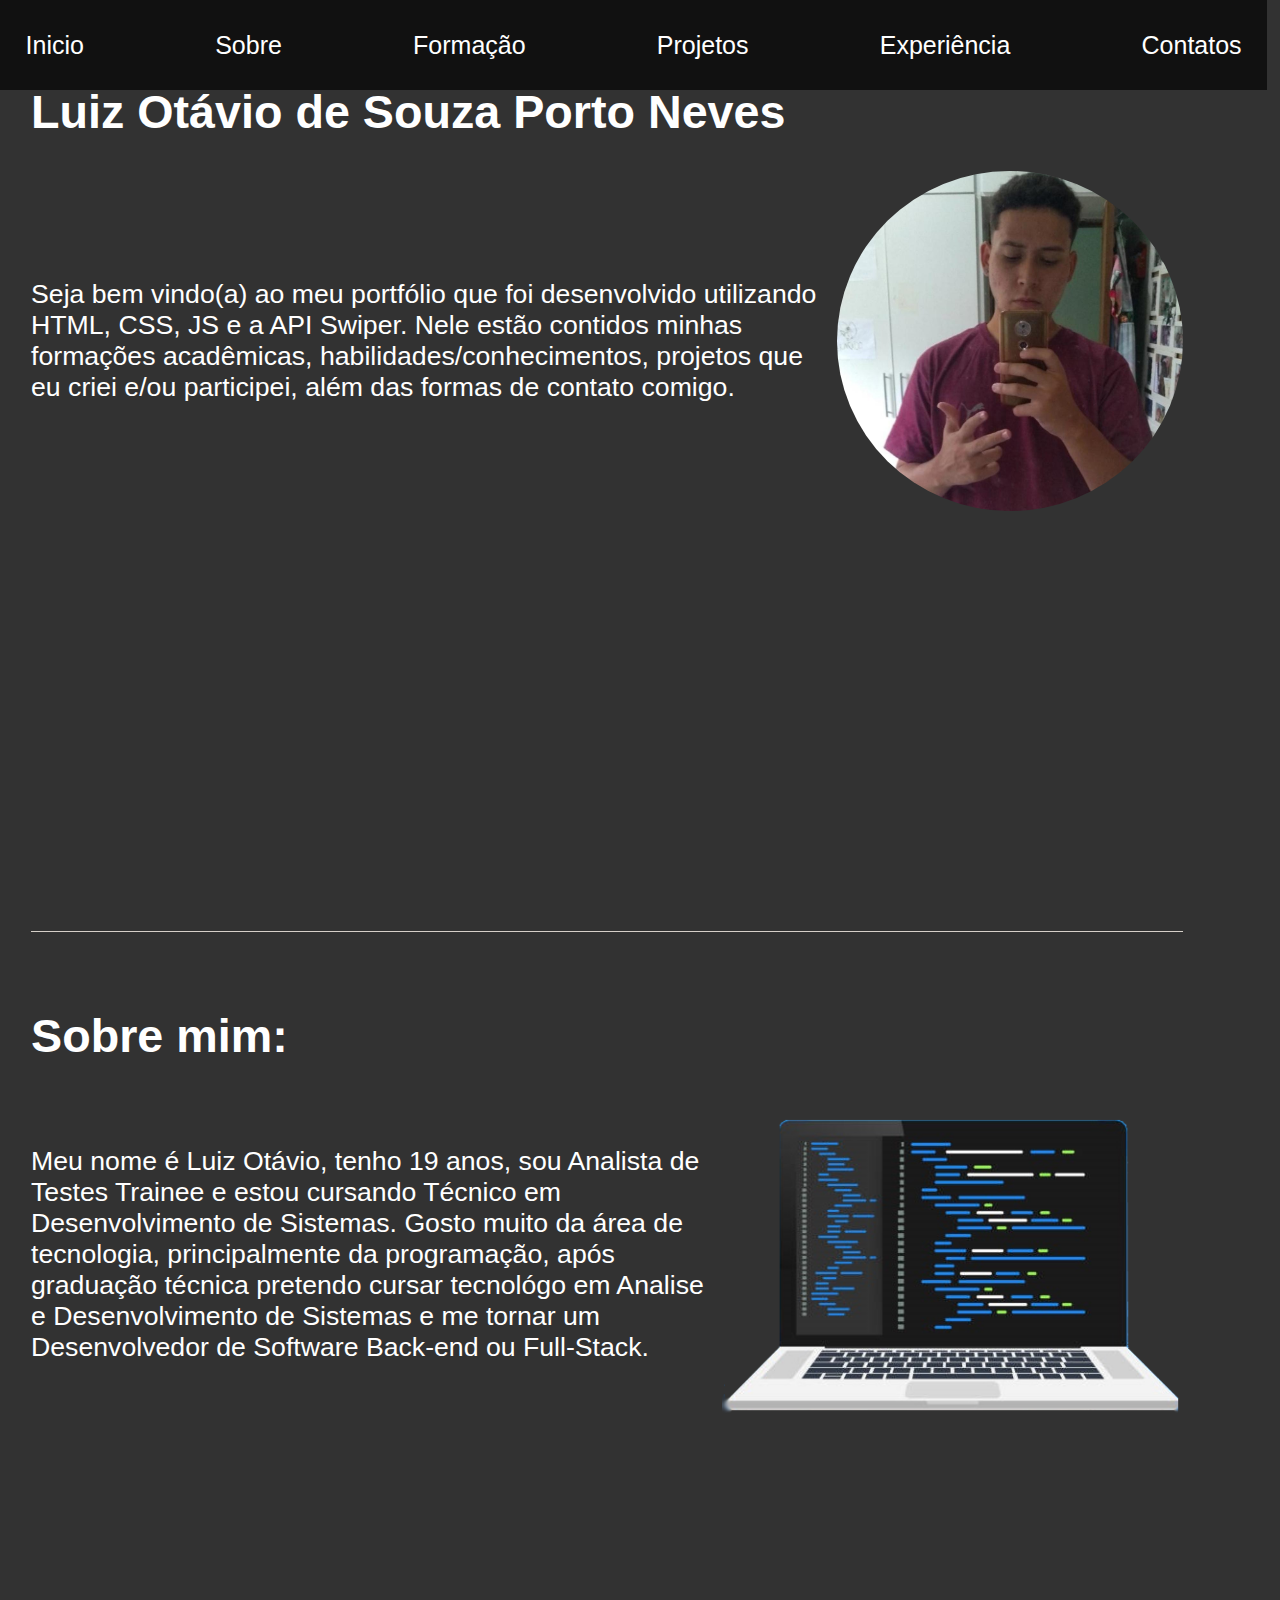
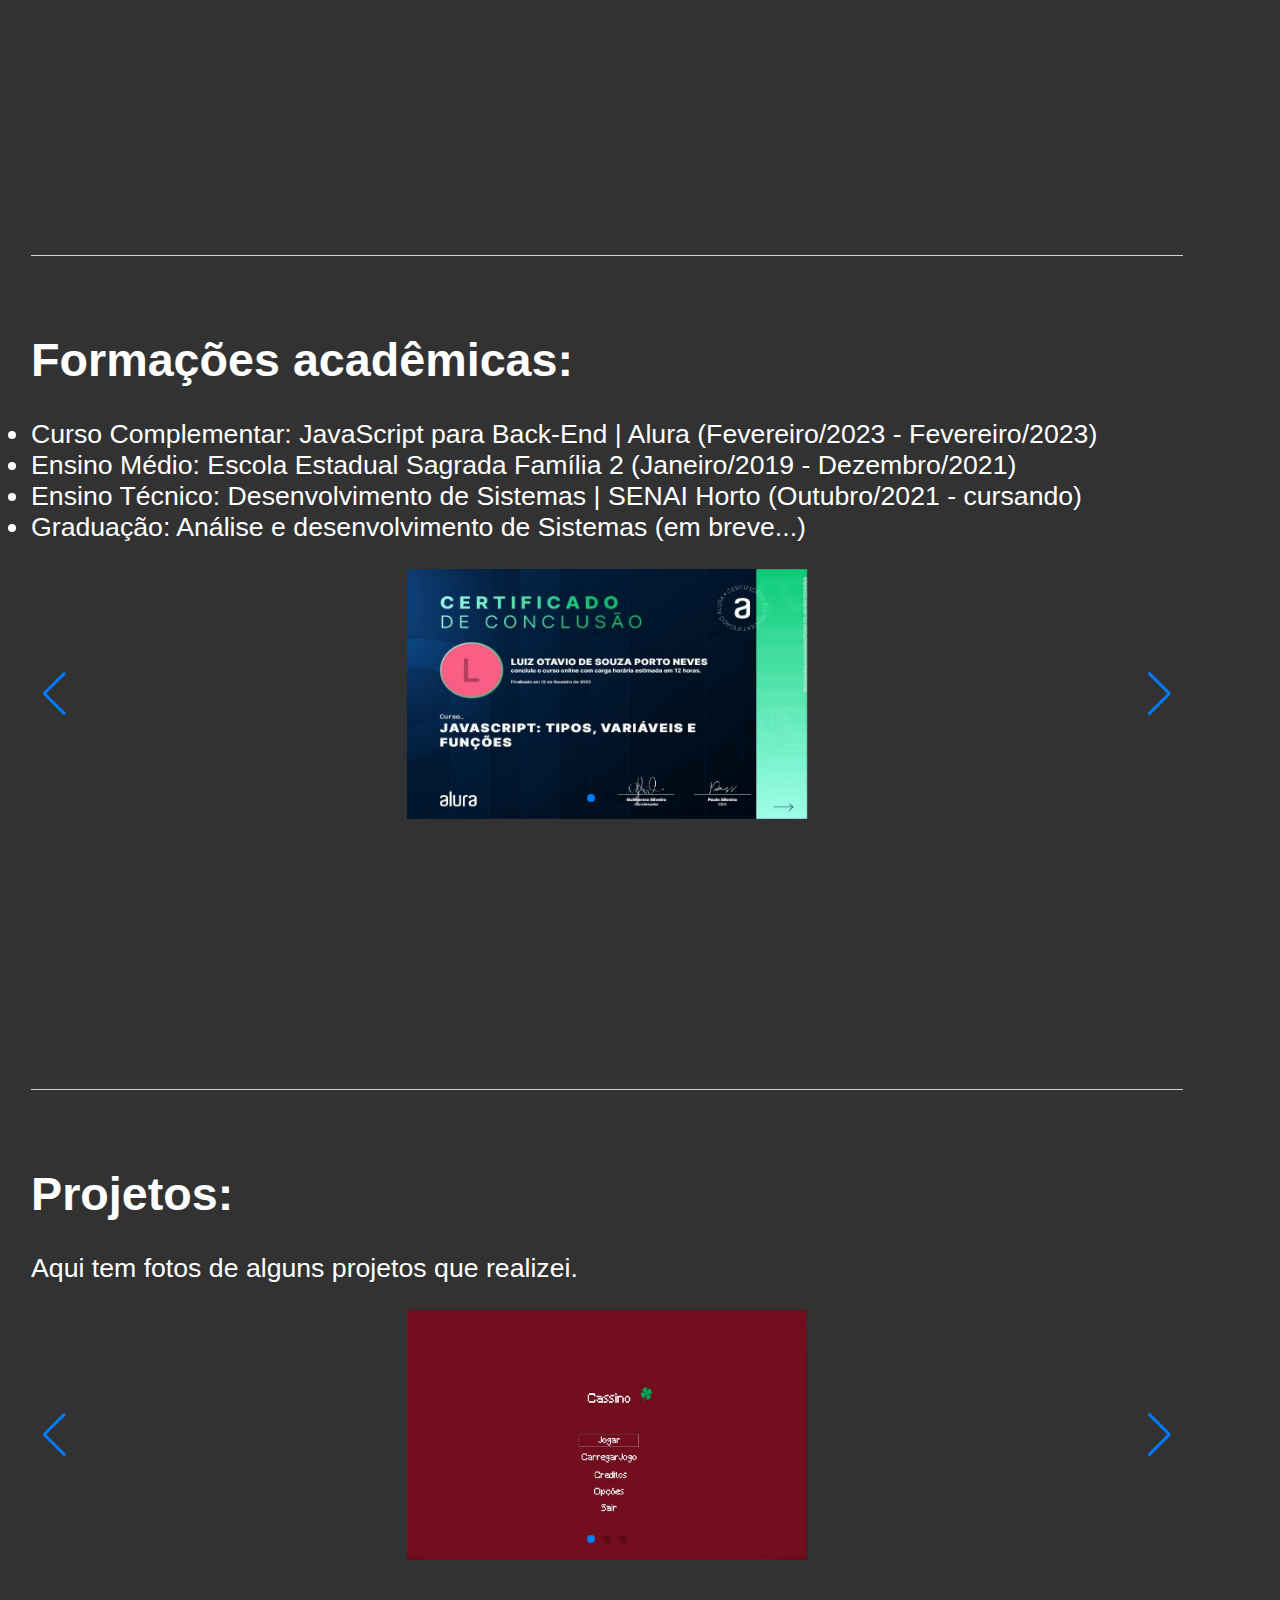
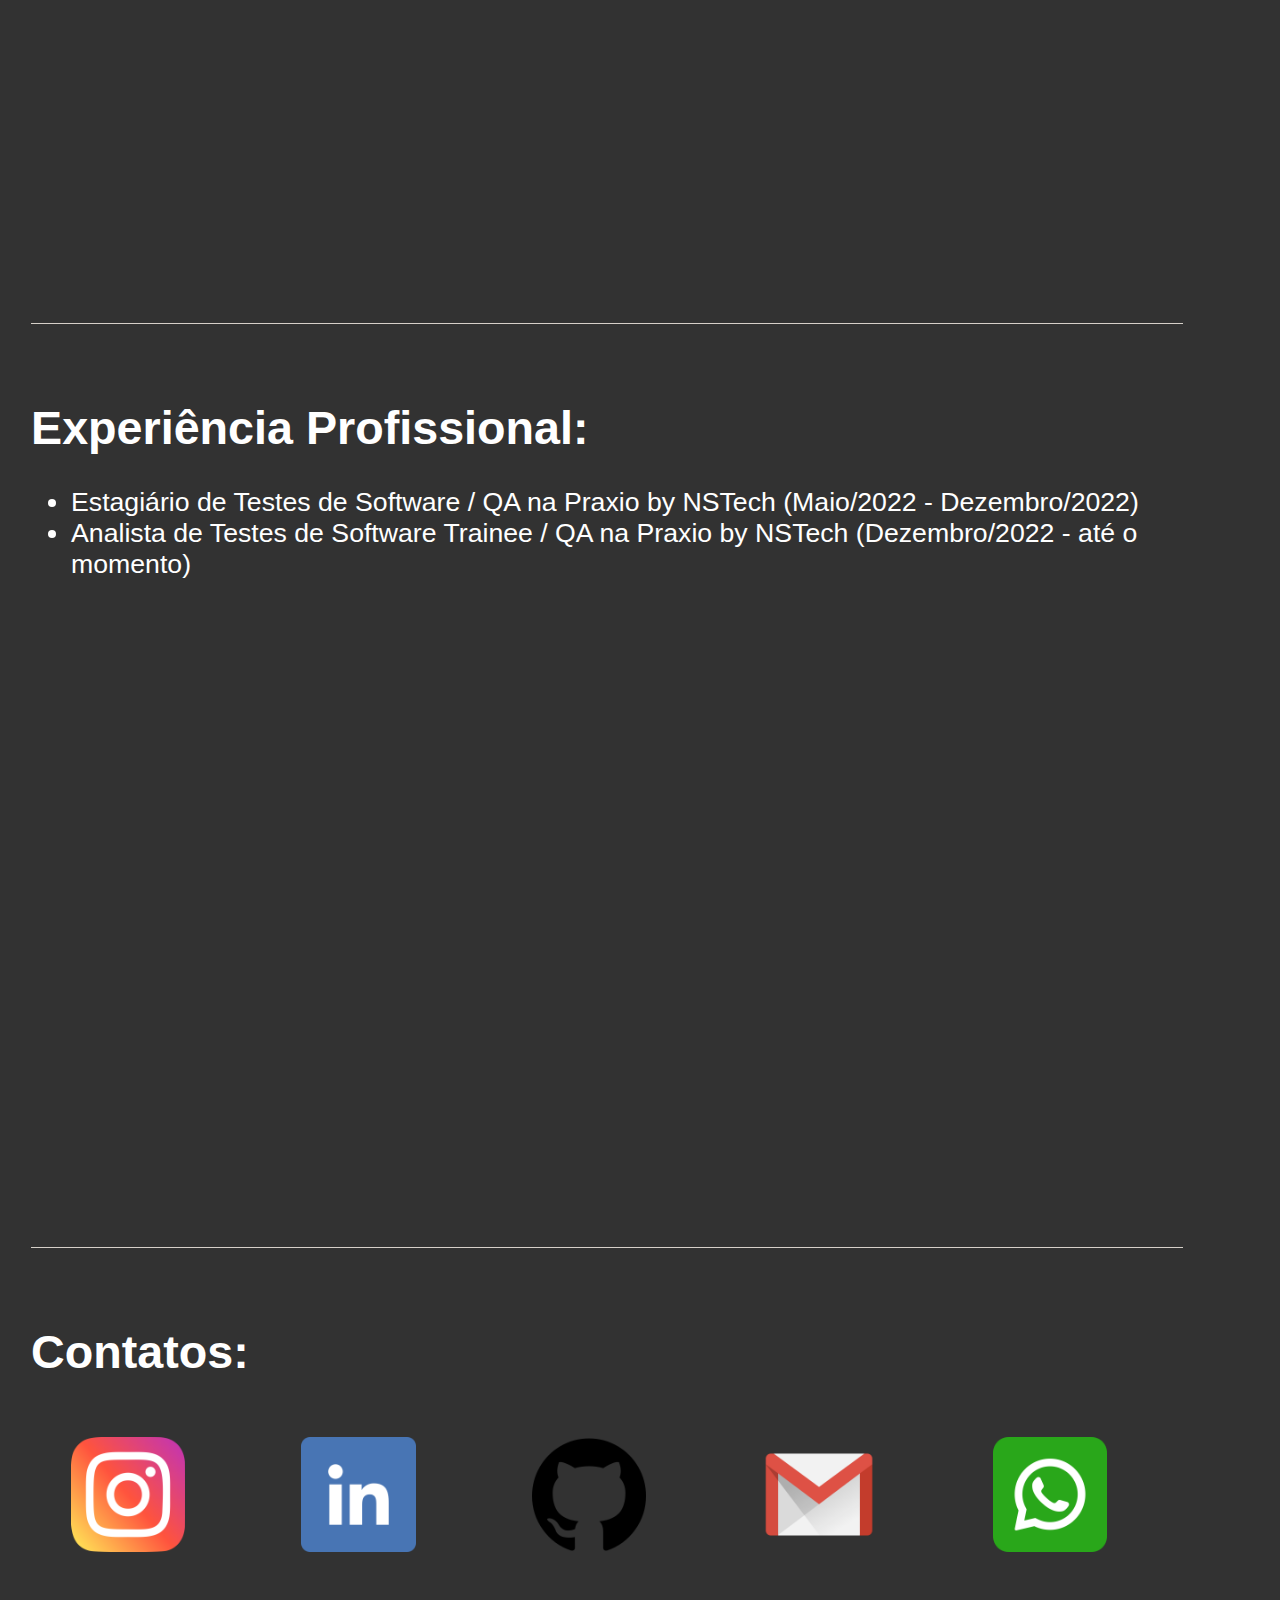
==== src/index.html @ d5e1650f "Add files via upload" ====
<!DOCTYPE html>
<html lang="pt-br">
<head>
    <meta charset="UTF-8">
    <meta http-equiv="X-UA-Compatible" content="IE=edge">
    <meta name="viewport" content="width=device-width, initial-scale=1.0">
    <link rel="stylesheet" type="text/css" href="style.css">
    <link rel="stylesheet" href="https://cdn.jsdelivr.net/npm/swiper@8/swiper-bundle.min.css"/>
    <script src="scripts.js"></script>
    <title>Portfólio</title>
</head>
<body>
    <nav id="menu" class="menu">
        <a href="#inicio">Inicio</a>
        <a href="#sobre">Sobre</a>
        <a href="#formacao">Formação</a>
        <a href="#projetos">Projetos</a>
        <a href="#experiencia">Experiência</a>
        <a href="#contatos">Contatos</a>
    </nav>
    <section id="principal">
        <section id="inicio">
            <h1>Luiz Otávio de Souza Porto Neves</h1>
            <div id="inicio-itens">
                <p>Seja bem vindo(a) ao meu portfólio que foi desenvolvido utilizando HTML, CSS, JS e a API Swiper. Nele estão contidos minhas formações acadêmicas, 
                    habilidades/conhecimentos, projetos que eu criei e/ou participei, além das formas de contato comigo.
                </p>
                <img src="assets\foto_padrao.jpeg" alt="minha foto">
            </div>
        </section>

        <section id="sobre">
            <h1>Sobre mim: </h1>
            <div id="sobre-itens">
                <p>Meu nome é Luiz Otávio, tenho 19 anos, sou Analista de Testes Trainee e estou cursando 
                    Técnico em Desenvolvimento de Sistemas. Gosto muito da área de tecnologia, principalmente da programação, 
                    após graduação técnica pretendo cursar tecnológo em Analise e Desenvolvimento de Sistemas e me tornar um 
                    Desenvolvedor de Software Back-end ou Full-Stack.
                </p>
                <img src="assets\desenho_pc.png">
            </div>
        </section>

        <section id="formacao">
            <h1>Formações acadêmicas: </h1>
            <div id="formacao-itens">
                <p>
                    <li>Curso Complementar: JavaScript para Back-End | Alura (Fevereiro/2023 - Fevereiro/2023)</li>
                    <li>Ensino Médio: Escola Estadual Sagrada Família 2 (Janeiro/2019 - Dezembro/2021)</li>
                    <li>Ensino Técnico: Desenvolvimento de Sistemas | SENAI Horto (Outubro/2021 - cursando)</li>
                    <li>Graduação: Análise e desenvolvimento de Sistemas (em breve...)</li>
                </p>
                <div class="swiper">
                    <div class="swiper-wrapper">
                        <div class="swiper-slide">
                            <img src="assets\Fundamentos_JavaScript_Alura.jpg" alt="">
                        </div>
                        <div class="swiper-slide">
                            <img src="assets\Arrays_JavaScript_Alura.jpg" alt="">
                        </div>
                        <div class="swiper-slide">
                            <img src="assets\Objetos_JavaScript_Alura.jpg" alt="">
                        </div>
                    </div>
                    <div class="swiper-button-next"></div>
                    <div class="swiper-button-prev"></div>
                    <div class="swiper-pagination"></div>
                </div>
                <script src="https://cdn.jsdelivr.net/npm/swiper@8/swiper-bundle.min.js"></script>
                <script>
                    var swiper = new Swiper('.swiper', {
                        loop: true,
                        pagination: {
                            el: '.swiper-pagination',
                        },
                        navigation: {
                            nextEl: '.swiper-button-next',
                            prevEl: '.swiper-button-prev',
                        },
                    });
                </script>
            </div>           
        </section>

        <section id="projetos">
            <h1>Projetos: </h1>
            <div id="formacao-itens">
                <p>
                    Aqui tem fotos de alguns projetos que realizei.
                </p>
            <div class="swiper">
                <div class="swiper-wrapper">
                    <div class="swiper-slide">
                        <img src="assets\cassino.jpg" alt="">
                    </div>
                    <div class="swiper-slide">
                        <img src="assets\portfolio.jpg" alt="">
                    </div>
                    <div class="swiper-slide">
                        <img src="assets\bibliotec.png" alt="">
                    </div>
                </div>
                <div class="swiper-button-next"></div>
                <div class="swiper-button-prev"></div>
                <div class="swiper-pagination"></div>
            </div>
            <script src="https://cdn.jsdelivr.net/npm/swiper@8/swiper-bundle.min.js"></script>
            <script>
                var swiper = new Swiper('.swiper', {
                    loop: true,
                    pagination: {
                        el: '.swiper-pagination',
                    },
                    navigation: {
                        nextEl: '.swiper-button-next',
                        prevEl: '.swiper-button-prev',
                    },
                });
            </script>
        </section>

        <section id="experiencia">
            <h1>Experiência Profissional: </h1>
            <ul>
                <li>
                    Estagiário de Testes de Software / QA na Praxio by NSTech (Maio/2022 - Dezembro/2022)
                </li>
                <li>
                    Analista de Testes de Software Trainee / QA na Praxio by NSTech (Dezembro/2022 - até o momento)
                </li>            
            </ul>
        </section>

        <section id="contatos">
            <h1>Contatos: </h1>
            <div id="contatos-itens"> 
                <ul>
                    <a href="https://www.instagram.com/luizindevs/" target="_blank">
                        <img src="assets\instagram.png">
                    </a>
                </ul>       
                <ul>
                    <a href="https://www.linkedin.com/in/luiz-ot%C3%A1vio-de-souza-porto-neves-970963236/" target="_blank">
                        <img src="assets\linkedin.png">
                    </a>
                </ul>
                <ul>
                    <a href="https://github.com/LuizinDevS" target="_blank">
                        <img src="assets\github-logo.png">
                    </a>
                </ul> 
                <ul>
                    <img src="assets\gmail.png">
                </ul> 
                <ul>
                    <img src="assets\whatsapp.png">
                    </a>
                </ul>    
        </section>
    </section>
</body>
</html>
---- src/style.css ----
body
{
    background-color: rgb(50, 50, 50);
    color: white;
    font-family: sans-serif;
    font-size: 20pt;
    width: 100vw;
    overflow-x: hidden; 
}
h1
{
    padding-top: 2%;
    text-align: left;
    font-size: 35pt;
}

.menu
{
    background-color: #111;
    position: fixed;
    top: 0;
    left: 0;
    height: 10%;
    width: 95vw;
    display: flex;
    flex-direction: row;
    justify-content: space-between;
    align-items: center;
    padding: 0 2% 0 2%;
    z-index: 2;
}

.menu a
{
    align-items: left;
    text-decoration: none;
    font-size: 25px;
    color: #ffffff;
}

.menu a:hover
{
    color: red;
}

#principal
{
    padding-left: 2%;
    padding-right: 2%;
    width: 90vw;
}

#inicio
{
    padding-top: 2%;
    text-align: left;
    height: 100vh;
    width: 90vw;
}

#inicio-itens
{
    /* padding-top: 2%;
    border-top: 1px solid #D6D0C9; */
    display: flex;
    flex-direction: row;
    align-items: center;
}

#inicio-itens p
{
    width: 80%;
}

#inicio img
{
    width: 30%;
    height: 30%;
    border-radius: 50%;
}

#sobre
{
    padding-top: 2%;
    border-top: 1px solid #D6D0C9;
    text-align: left;
    height: 100vh;
}

#sobre-itens
{
    display: flex;
    flex-direction: row;
    align-items: center;
}

#sobre-itens p
{
    width: 80%;
}

#sobre img
{
    padding-top: 2%;
    width: 40%;
    height: 40%;
}

#formacao
{
    border-top: 1px solid #D6D0C9;  
    padding-top: 2%;
    height: 90vh;
    width: 90vw;
}

#formacao_itens
{
    display: flex;
    justify-content: center;
}

#formacao-itens p
{
    text-align: left;
}

.swiper
{
    height: 90%;
    width: 100%;
    margin: 2px #ffffff;

}

.swiper-slide
{
    text-align: center;
    display: flex;
    align-items: center;
    justify-content: center;
    margin: 2px #ffffff;

}

.swiper-slide img
{
    width: 400px;
    height: 250px;
    margin: 2px #ffffff;
}

#projetos
{
    padding-top: 2%;
    border-top: 1px solid #D6D0C9;  
    text-align: left;
    width: 100%;
    height: 90vh;
}

#experiencia
{
    padding-top: 2%;
    border-top: 1px solid #D6D0C9;  
    width: 100%;
    height: 100vh;
}

#contatos
{
    padding-top: 2%;
    border-top: 1px solid #D6D0C9;  
    width: 100%;
    height: 100vh;
}

#contatos-itens
{
    display: flex;
    flex-direction: row;
    align-items: center;
    justify-content: center;
}

#contatos ul img
{
    width: 60%;
    height: 60%;
}

@media(max-width: 1920px)
{
    body
    {
        width: 90%;
        height: auto;
    }
}

@media(max-width: 1680px)
{
    body
    {
        width: 90%;;
        height: auto;
    }
}

@media(max-width: 1600px)
{
    body
    {
        width: 90%;;
        height: auto;    
    }
}

@media(max-width: 1440px)
{
    body
    {
        width: 90%;;
        height: auto;
    }
}

@media(max-width: 1376px)
{
    body
    {
        width: 90%;;
        height: auto;
    }
}

@media(max-width: 1280px)
{
    body
    {
        width: 90%;;
        height: auto;
    }
}

@media(max-width: 720px)
{
    body
    {
        width: 90%;;
        height: auto;
    }
}

@media(max-width: 480px)
{
    body
    {
        width: 90%;;
        height: auto;
    }
}

@media(max-width: 360px)
{
    body
    {
        width: 90%;
        height: auto;
    }
}
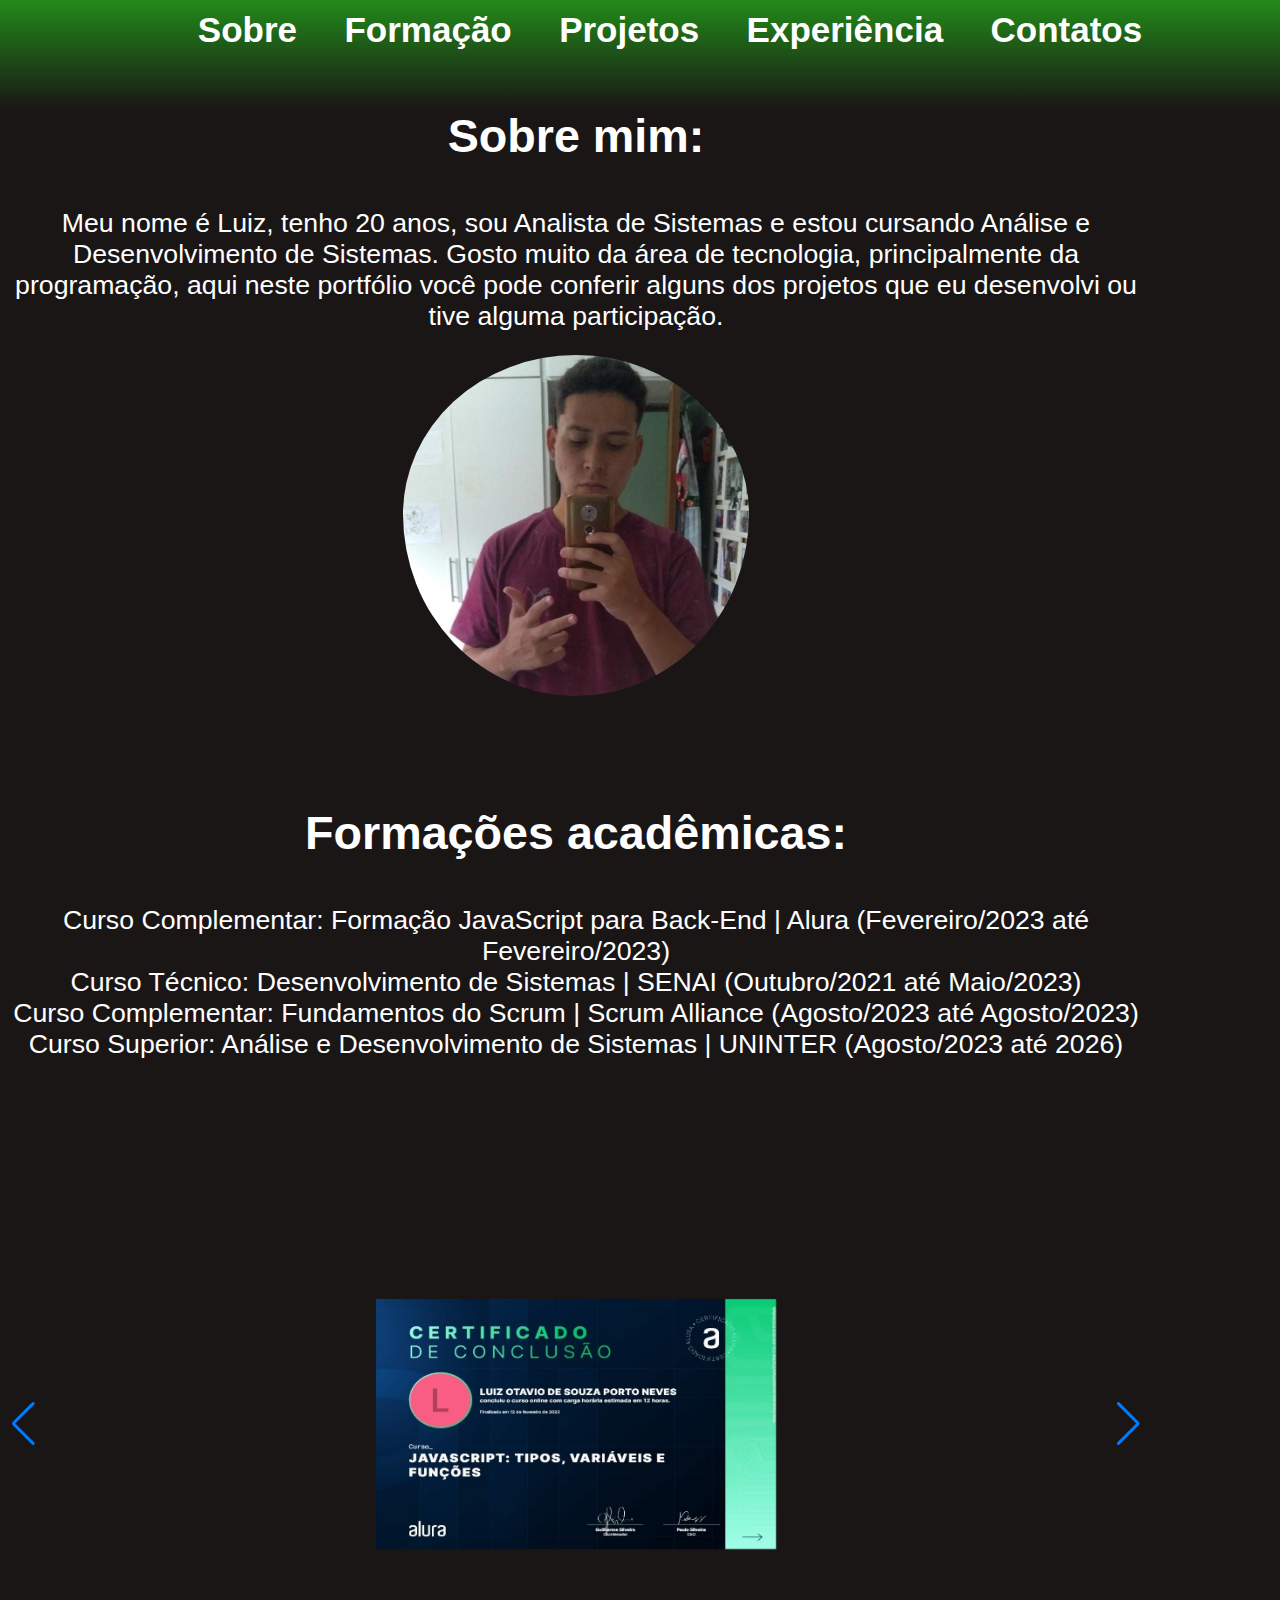
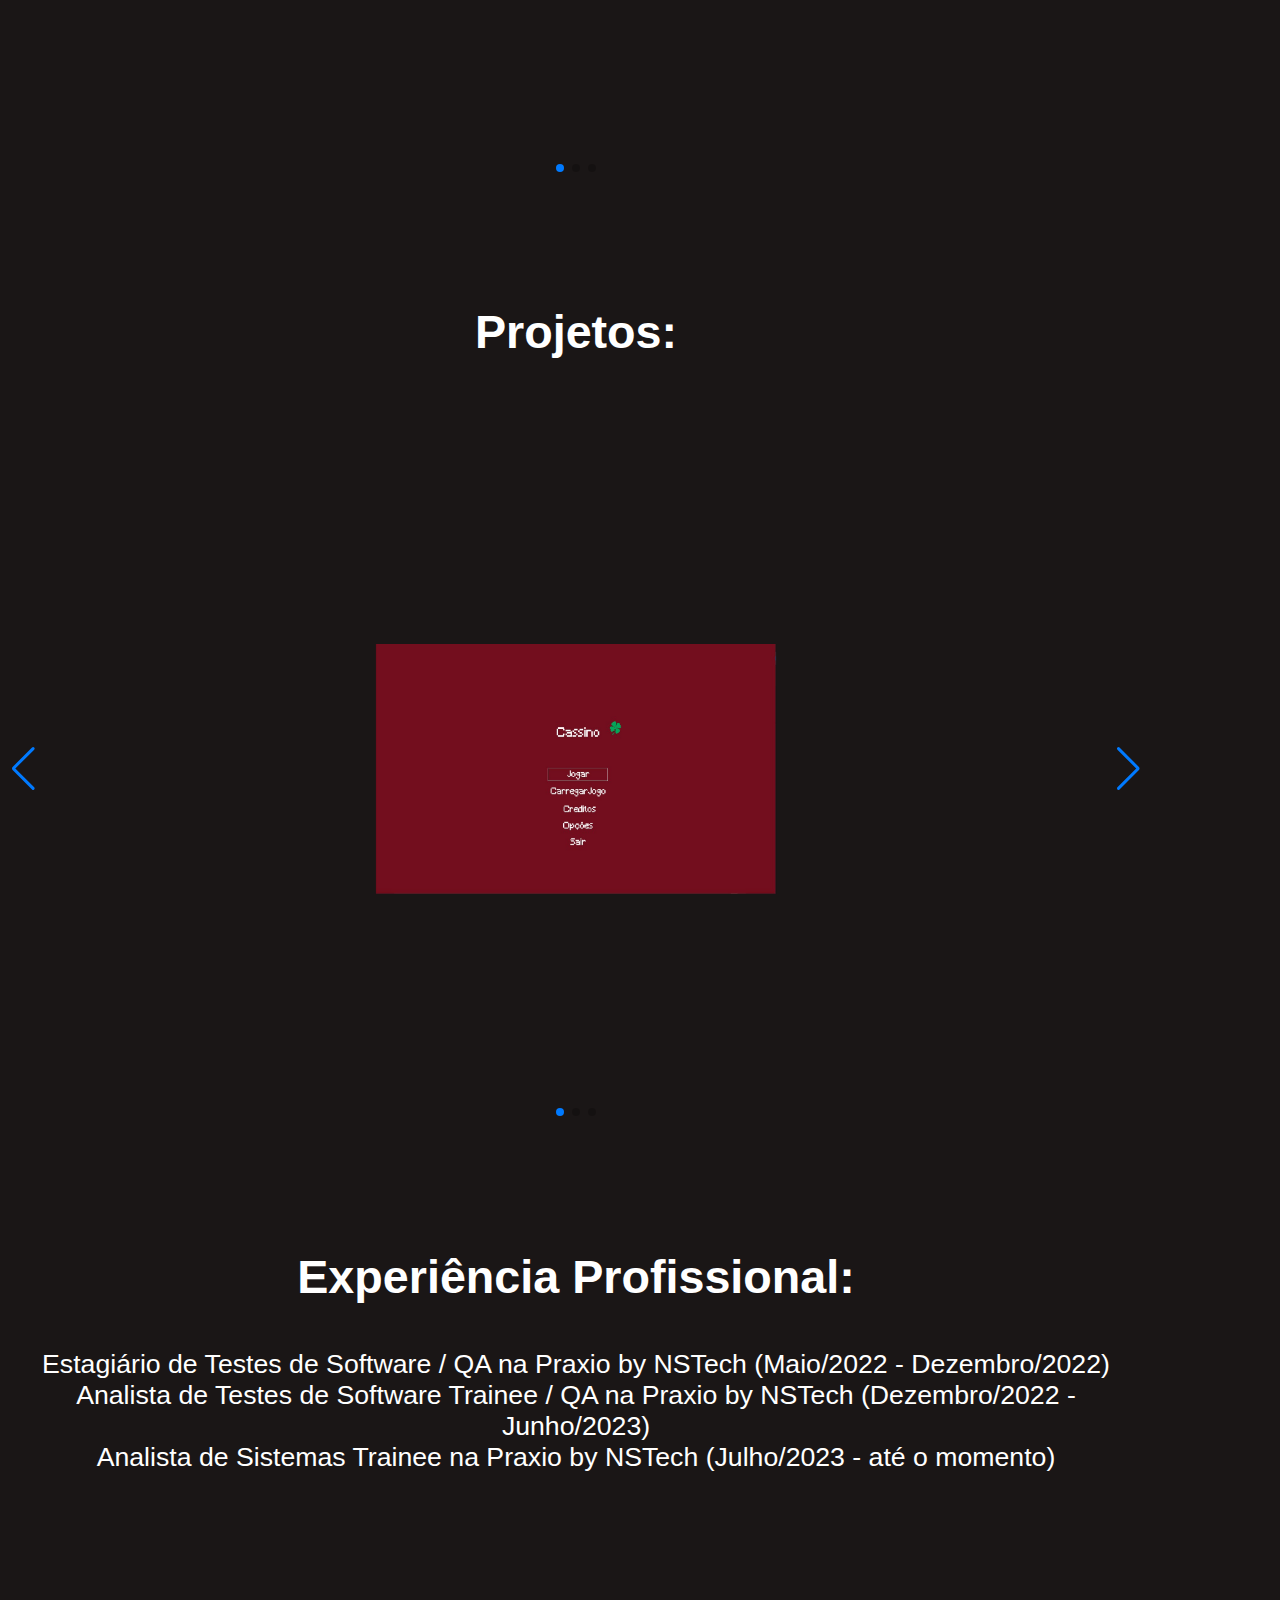
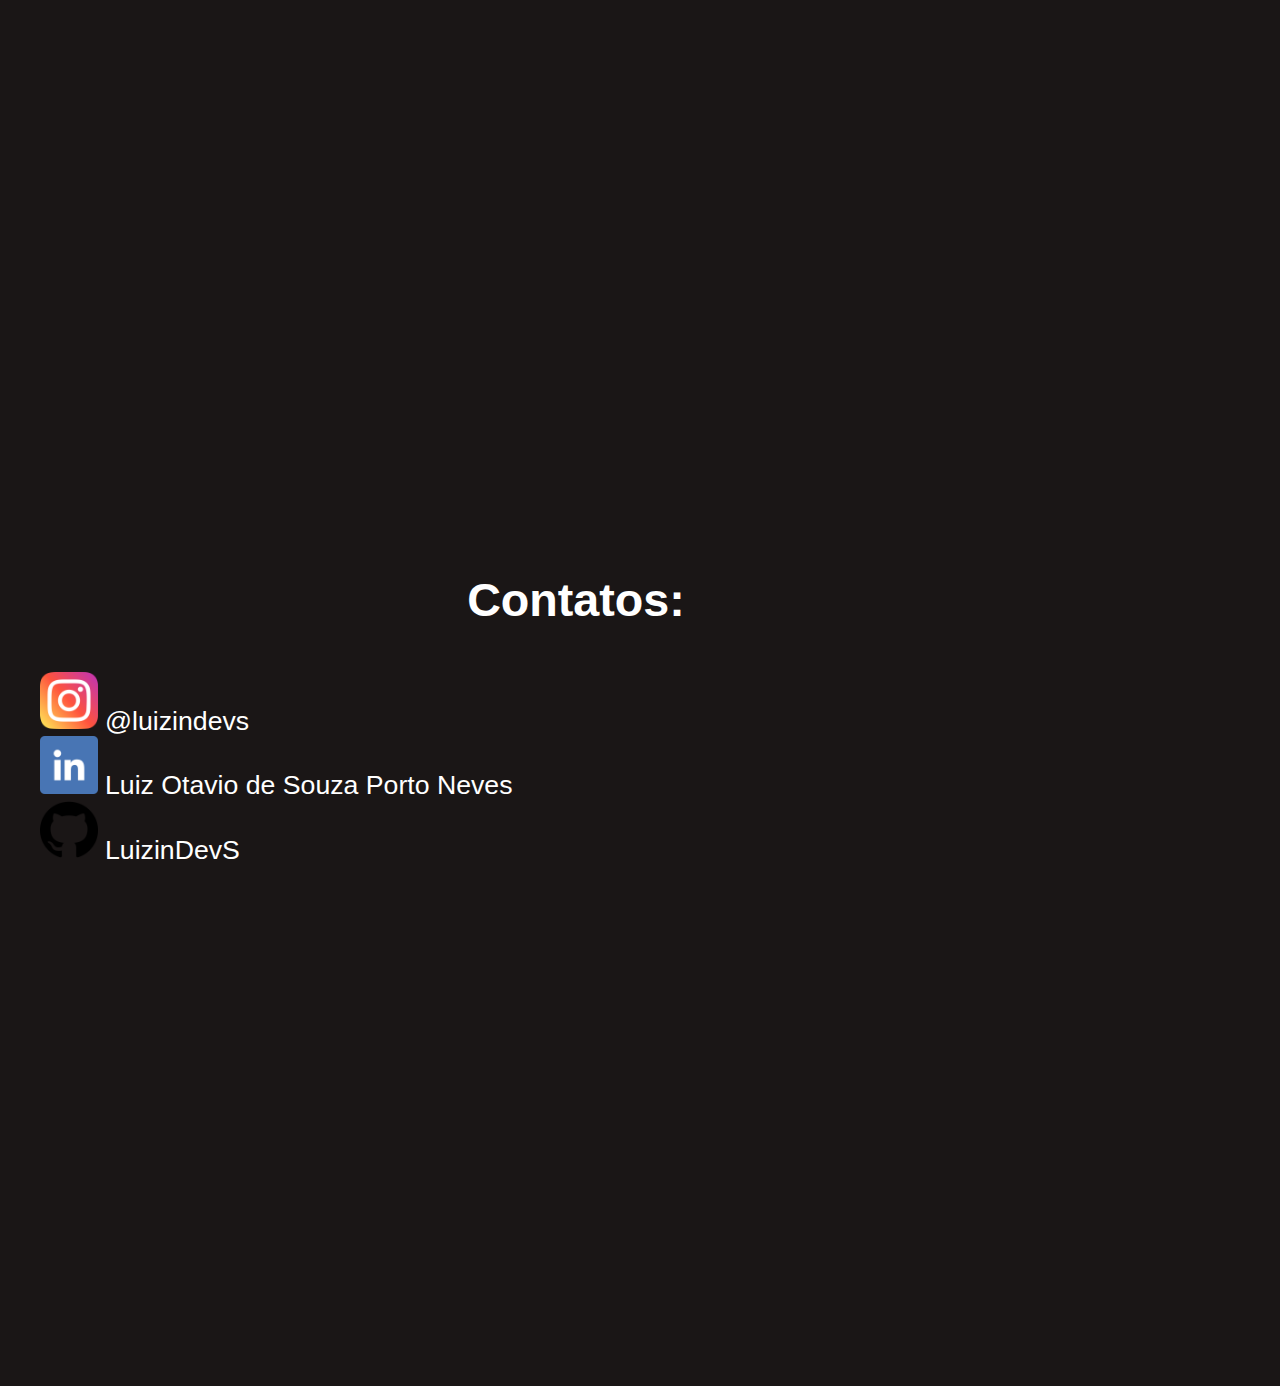
==== commit 4d0f577a: "fix: voltando estrutura de pastas antiga, para correção de erro no vercel" ====
--- a/src/index.html
+++ b/src/index.html
@@ -1,162 +1,133 @@
-<!DOCTYPE html>
-<html lang="pt-br">
-<head>
-    <meta charset="UTF-8">
-    <meta http-equiv="X-UA-Compatible" content="IE=edge">
-    <meta name="viewport" content="width=device-width, initial-scale=1.0">
-    <link rel="stylesheet" type="text/css" href="style.css">
-    <link rel="stylesheet" href="https://cdn.jsdelivr.net/npm/swiper@8/swiper-bundle.min.css"/>
-    <script src="scripts.js"></script>
-    <title>Portfólio</title>
-</head>
-<body>
-    <nav id="menu" class="menu">
-        <a href="#inicio">Inicio</a>
-        <a href="#sobre">Sobre</a>
-        <a href="#formacao">Formação</a>
-        <a href="#projetos">Projetos</a>
-        <a href="#experiencia">Experiência</a>
-        <a href="#contatos">Contatos</a>
-    </nav>
-    <section id="principal">
-        <section id="inicio">
-            <h1>Luiz Otávio de Souza Porto Neves</h1>
-            <div id="inicio-itens">
-                <p>Seja bem vindo(a) ao meu portfólio que foi desenvolvido utilizando HTML, CSS, JS e a API Swiper. Nele estão contidos minhas formações acadêmicas, 
-                    habilidades/conhecimentos, projetos que eu criei e/ou participei, além das formas de contato comigo.
-                </p>
-                <img src="assets\foto_padrao.jpeg" alt="minha foto">
-            </div>
-        </section>
-
-        <section id="sobre">
-            <h1>Sobre mim: </h1>
-            <div id="sobre-itens">
-                <p>Meu nome é Luiz Otávio, tenho 19 anos, sou Analista de Testes Trainee e estou cursando 
-                    Técnico em Desenvolvimento de Sistemas. Gosto muito da área de tecnologia, principalmente da programação, 
-                    após graduação técnica pretendo cursar tecnológo em Analise e Desenvolvimento de Sistemas e me tornar um 
-                    Desenvolvedor de Software Back-end ou Full-Stack.
-                </p>
-                <img src="assets\desenho_pc.png">
-            </div>
-        </section>
-
-        <section id="formacao">
-            <h1>Formações acadêmicas: </h1>
-            <div id="formacao-itens">
-                <p>
-                    <li>Curso Complementar: JavaScript para Back-End | Alura (Fevereiro/2023 - Fevereiro/2023)</li>
-                    <li>Ensino Médio: Escola Estadual Sagrada Família 2 (Janeiro/2019 - Dezembro/2021)</li>
-                    <li>Ensino Técnico: Desenvolvimento de Sistemas | SENAI Horto (Outubro/2021 - cursando)</li>
-                    <li>Graduação: Análise e desenvolvimento de Sistemas (em breve...)</li>
-                </p>
-                <div class="swiper">
-                    <div class="swiper-wrapper">
-                        <div class="swiper-slide">
-                            <img src="assets\Fundamentos_JavaScript_Alura.jpg" alt="">
-                        </div>
-                        <div class="swiper-slide">
-                            <img src="assets\Arrays_JavaScript_Alura.jpg" alt="">
-                        </div>
-                        <div class="swiper-slide">
-                            <img src="assets\Objetos_JavaScript_Alura.jpg" alt="">
-                        </div>
-                    </div>
-                    <div class="swiper-button-next"></div>
-                    <div class="swiper-button-prev"></div>
-                    <div class="swiper-pagination"></div>
-                </div>
-                <script src="https://cdn.jsdelivr.net/npm/swiper@8/swiper-bundle.min.js"></script>
-                <script>
-                    var swiper = new Swiper('.swiper', {
-                        loop: true,
-                        pagination: {
-                            el: '.swiper-pagination',
-                        },
-                        navigation: {
-                            nextEl: '.swiper-button-next',
-                            prevEl: '.swiper-button-prev',
-                        },
-                    });
-                </script>
-            </div>           
-        </section>
-
-        <section id="projetos">
-            <h1>Projetos: </h1>
-            <div id="formacao-itens">
-                <p>
-                    Aqui tem fotos de alguns projetos que realizei.
-                </p>
-            <div class="swiper">
-                <div class="swiper-wrapper">
-                    <div class="swiper-slide">
-                        <img src="assets\cassino.jpg" alt="">
-                    </div>
-                    <div class="swiper-slide">
-                        <img src="assets\portfolio.jpg" alt="">
-                    </div>
-                    <div class="swiper-slide">
-                        <img src="assets\bibliotec.png" alt="">
-                    </div>
-                </div>
-                <div class="swiper-button-next"></div>
-                <div class="swiper-button-prev"></div>
-                <div class="swiper-pagination"></div>
-            </div>
-            <script src="https://cdn.jsdelivr.net/npm/swiper@8/swiper-bundle.min.js"></script>
-            <script>
-                var swiper = new Swiper('.swiper', {
-                    loop: true,
-                    pagination: {
-                        el: '.swiper-pagination',
-                    },
-                    navigation: {
-                        nextEl: '.swiper-button-next',
-                        prevEl: '.swiper-button-prev',
-                    },
-                });
-            </script>
-        </section>
-
-        <section id="experiencia">
-            <h1>Experiência Profissional: </h1>
-            <ul>
-                <li>
-                    Estagiário de Testes de Software / QA na Praxio by NSTech (Maio/2022 - Dezembro/2022)
-                </li>
-                <li>
-                    Analista de Testes de Software Trainee / QA na Praxio by NSTech (Dezembro/2022 - até o momento)
-                </li>            
-            </ul>
-        </section>
-
-        <section id="contatos">
-            <h1>Contatos: </h1>
-            <div id="contatos-itens"> 
-                <ul>
-                    <a href="https://www.instagram.com/luizindevs/" target="_blank">
-                        <img src="assets\instagram.png">
-                    </a>
-                </ul>       
-                <ul>
-                    <a href="https://www.linkedin.com/in/luiz-ot%C3%A1vio-de-souza-porto-neves-970963236/" target="_blank">
-                        <img src="assets\linkedin.png">
-                    </a>
-                </ul>
-                <ul>
-                    <a href="https://github.com/LuizinDevS" target="_blank">
-                        <img src="assets\github-logo.png">
-                    </a>
-                </ul> 
-                <ul>
-                    <img src="assets\gmail.png">
-                </ul> 
-                <ul>
-                    <img src="assets\whatsapp.png">
-                    </a>
-                </ul>    
-        </section>
-    </section>
-</body>
+<!DOCTYPE html>
+<html lang="pt-br">
+<head>
+    <meta charset="UTF-8">
+    <meta name="viewport" content="width=device-width, initial-scale=1.0">
+    <link rel="stylesheet" type="text/css" href="..\src\style.css">
+    <link rel="stylesheet" href="https://cdn.jsdelivr.net/npm/swiper@8/swiper-bundle.min.css"/>
+    <script src="scripts.js"></script>
+    <title>Portfólio</title>
+</head>
+<body>
+    <nav id="menu">
+        <ul><a href="#sobre">Sobre</a></ul>
+        <ul><a href="#formacao">Formação</a></ul>
+        <ul><a href="#projetos">Projetos</a></ul>
+        <ul><a href="#experiencia">Experiência</a></ul>
+        <ul><a href="#contatos">Contatos</a></ul>
+    </nav>
+
+    <section id="sobre">
+        <h1>Sobre mim: </h1>
+        <div class="sobreConteudo">
+            <p>Meu nome é Luiz, tenho 20 anos, sou Analista de Sistemas e estou cursando 
+                Análise e Desenvolvimento de Sistemas. Gosto muito da área de tecnologia, principalmente da programação, 
+                aqui neste portfólio você pode conferir alguns dos projetos que eu desenvolvi ou tive alguma participação.
+            </p>
+            <img src="..\src\assets\foto_padrao.jpeg" alt="Uma foto minha">
+        </div>
+    </section>
+
+    <section id="formacao">
+        <h1>Formações acadêmicas: </h1>
+        <div id="formacaoConteudo">
+            <li>Curso Complementar: Formação JavaScript para Back-End | Alura (Fevereiro/2023 até Fevereiro/2023)</li>
+            <li>Curso Técnico: Desenvolvimento de Sistemas | SENAI (Outubro/2021 até Maio/2023)</li>
+            <li>Curso Complementar: Fundamentos do Scrum | Scrum Alliance (Agosto/2023 até Agosto/2023)</li>
+            <li>Curso Superior: Análise e Desenvolvimento de Sistemas | UNINTER (Agosto/2023 até 2026)</li>
+        </div>
+        <div class="swiper">
+            <div class="swiper-wrapper">
+                <div class="swiper-slide">
+                    <img src="..\src\assets\Fundamentos_JavaScript_Alura.jpg" alt="Certificado de Conclusão do Curso de Fundamentos do JavaScript da Alura">
+                </div>
+                <div class="swiper-slide">
+                    <img src="..\src\assets\Arrays_JavaScript_Alura.jpg" alt="Certificado de Conclusão do Curso 'JavaScript: Programação Orientada a Objetos da Alura' ">
+                </div>
+                <div class="swiper-slide">
+                    <img src="..\src\assets\Objetos_JavaScript_Alura.jpg" alt="Certificado de Conclusão do Curso de Objetos do JavaScript da Alura">
+                </div>
+            </div>
+            <div class="swiper-button-next"></div>
+            <div class="swiper-button-prev"></div>
+            <div class="swiper-pagination"></div>
+            <script src="https://cdn.jsdelivr.net/npm/swiper@8/swiper-bundle.min.js"></script>
+            <script>
+                var swiper = new Swiper('.swiper', {
+                    loop: true,
+                    pagination: {
+                        el: '.swiper-pagination',
+                    },
+                    navigation: {
+                        nextEl: '.swiper-button-next',
+                        prevEl: '.swiper-button-prev',
+                    },
+                });
+            </script>
+        </div>           
+    </section>
+
+    <section id="projetos">
+        <h1>Projetos: </h1>
+        <div class="swiper">
+            <div class="swiper-wrapper">
+                <div class="swiper-slide">
+                    <img src="..\src\assets\cassino.jpg" alt="">
+                </div>
+                <div class="swiper-slide">
+                    <img src="..\src\assets\portfolio.jpg" alt="">
+                </div>
+                <div class="swiper-slide">
+                    <img src="..\src\assets\bibliotec.png" alt="">
+                </div>
+            </div>
+            <div class="swiper-button-next"></div>
+            <div class="swiper-button-prev"></div>
+            <div class="swiper-pagination"></div>
+        </div>
+
+        <script src="https://cdn.jsdelivr.net/npm/swiper@8/swiper-bundle.min.js"></script>
+        <script>
+            var swiper = new Swiper('.swiper', {
+                loop: true,
+                pagination: {
+                    el: '.swiper-pagination',
+                },
+                navigation: {
+                    nextEl: '.swiper-button-next',
+                    prevEl: '.swiper-button-prev',
+                },
+            });
+        </script>
+    </section>
+
+    <section id="experiencia">
+        <h1>Experiência Profissional: </h1>
+        <div id="experienciaConteudo">
+            <li>Estagiário de Testes de Software / QA na Praxio by NSTech (Maio/2022 - Dezembro/2022)</>
+            <li>Analista de Testes de Software Trainee / QA na Praxio by NSTech (Dezembro/2022 - Junho/2023)</li>            
+            <li>Analista de Sistemas Trainee na Praxio by NSTech (Julho/2023 - até o momento)</li>    
+        </div>
+    </section>
+    <section id="contatos">
+        <h1>Contatos: </h1>
+        <div id="contatosConteudo"> 
+            <ul>
+                <a href="https://www.instagram.com/luizindevs/" name="instagram" target="_blank">
+                    <img src="..\src\assets\instagram.png"> @luizindevs
+                </a>
+            </ul>       
+            <ul>
+                <a href="https://www.linkedin.com/in/luiz-ot%C3%A1vio-de-souza-porto-neves-970963236/" name="linkedin" target="_blank">
+                    <img src="..\src\assets\linkedin.png"> Luiz Otavio de Souza Porto Neves
+                </a>
+            </ul>
+            <ul>
+                <a href="https://github.com/LuizinDevS" name="github" target="_blank">
+                    <img src="..\src\assets\github-logo.png"> LuizinDevS
+                </a>
+            </ul>
+    </section>
+    </section>
+</body>
 </html>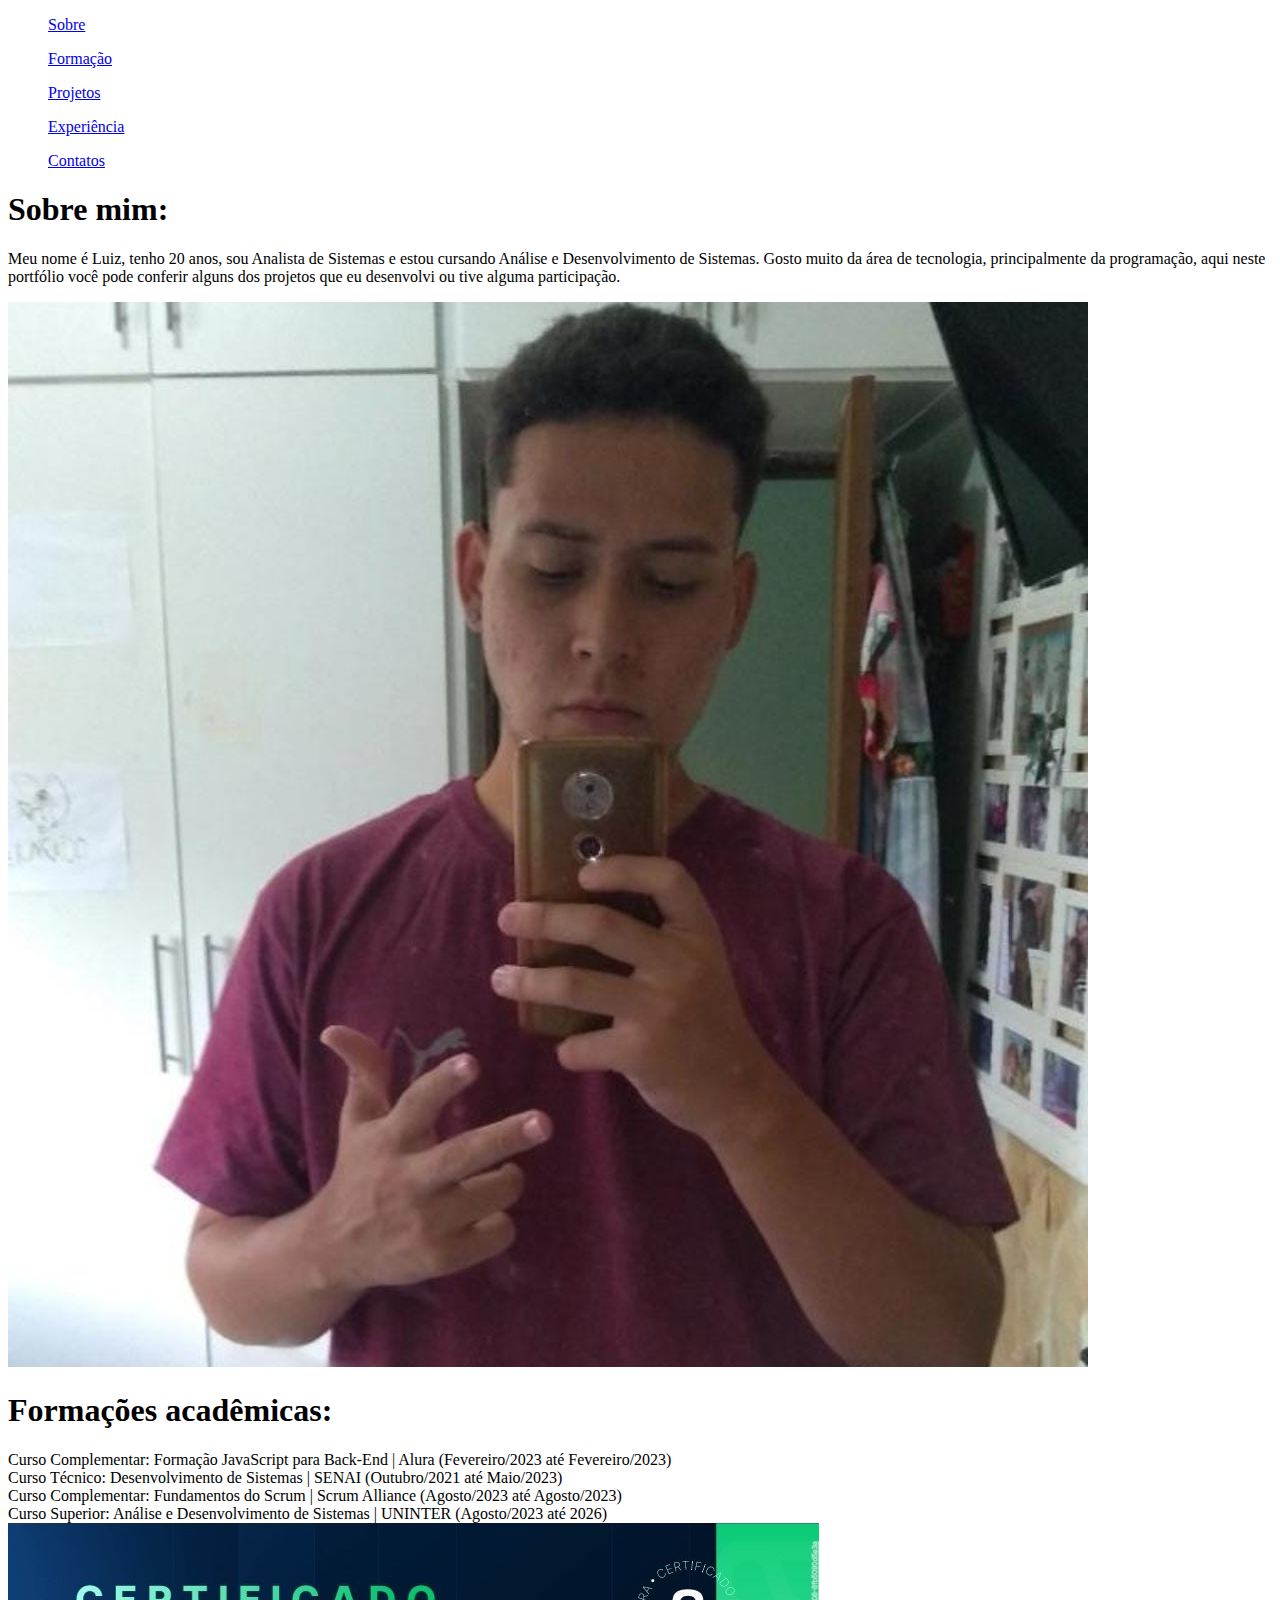
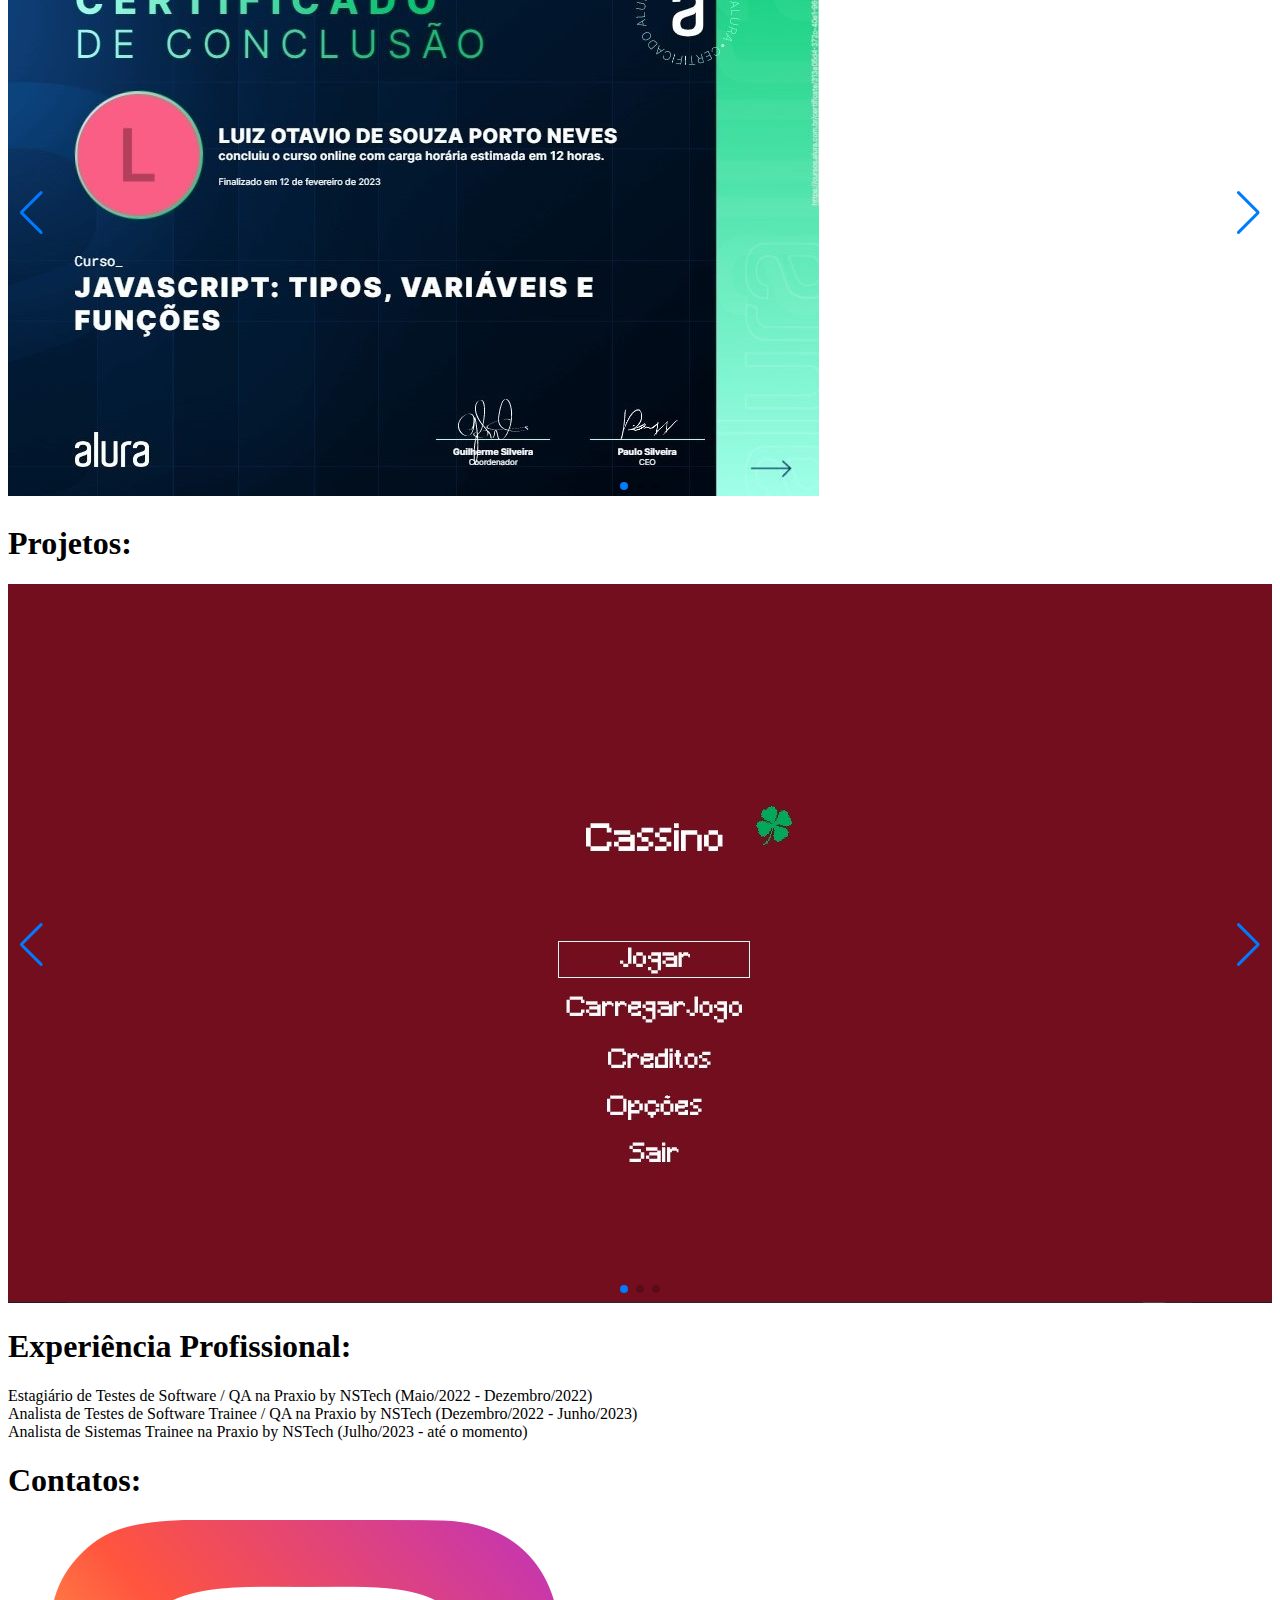
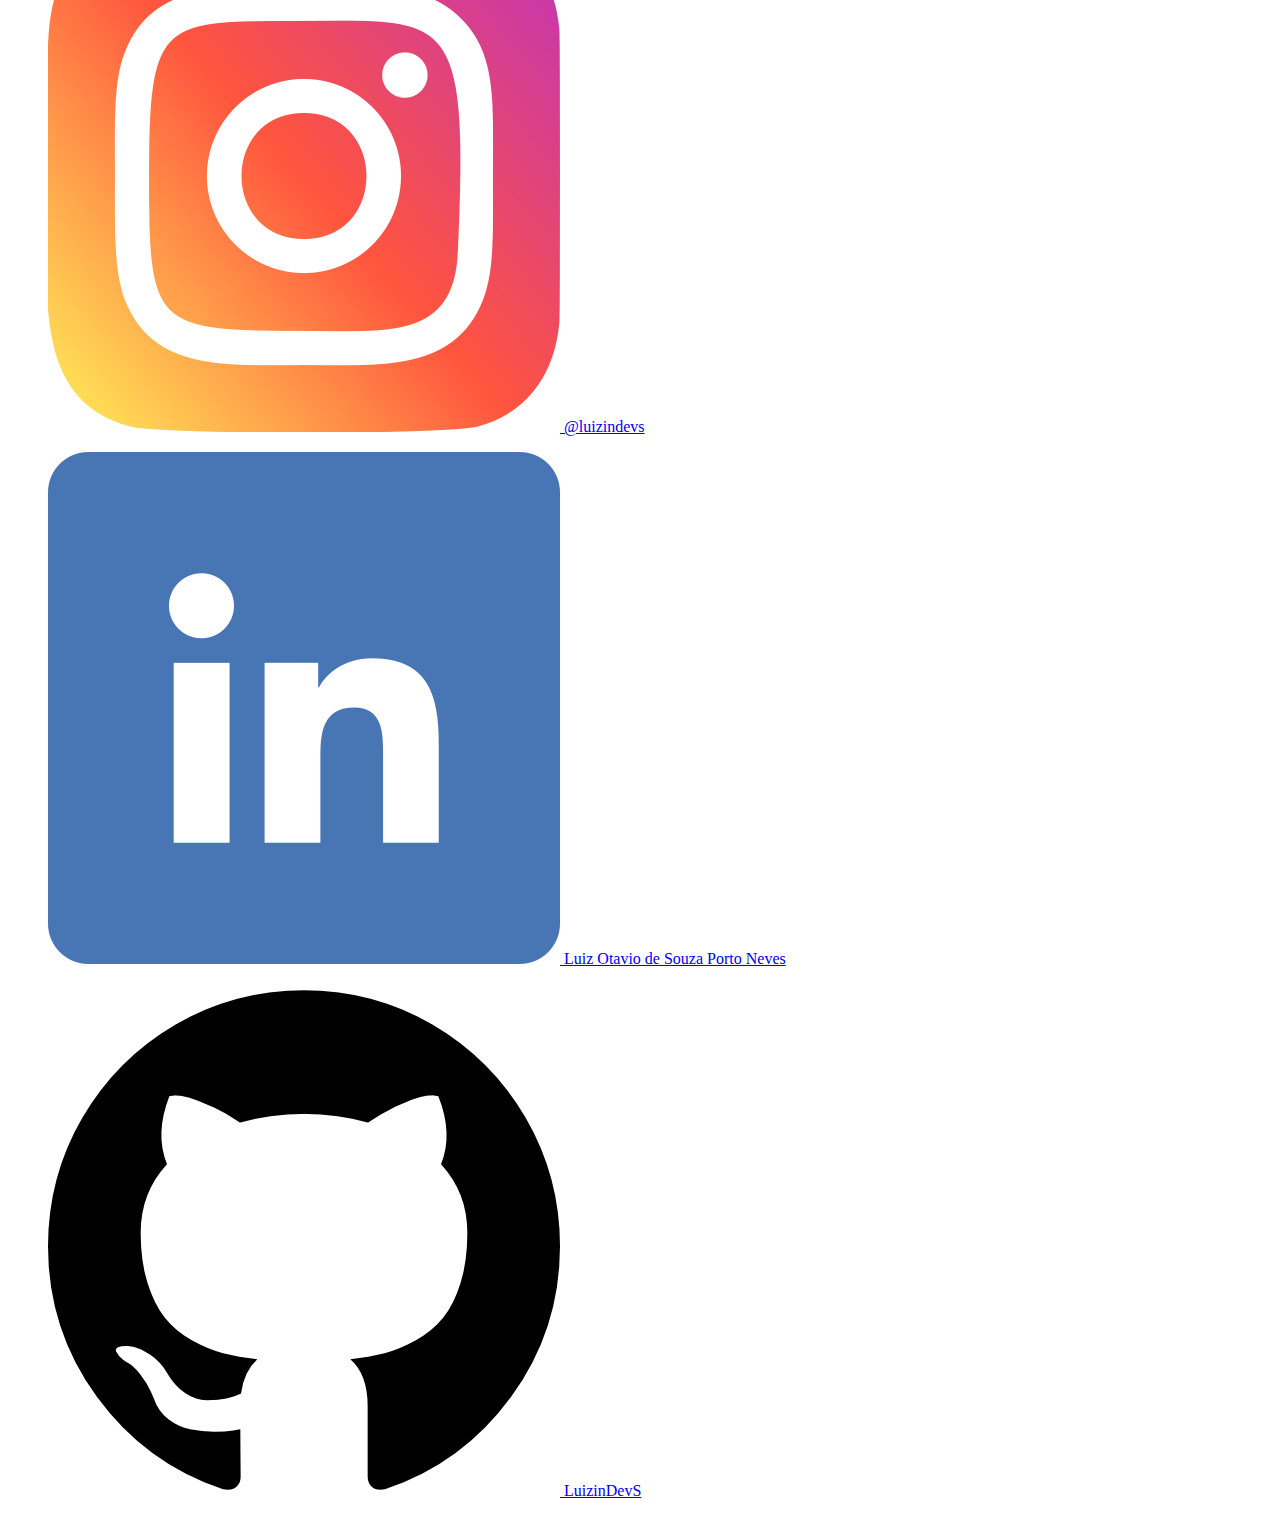
==== commit a95056e3: "fix: correção, caminho do arquivo .css estava errado" ====
--- a/src/index.html
+++ b/src/index.html
@@ -3,7 +3,7 @@
 <head>
     <meta charset="UTF-8">
     <meta name="viewport" content="width=device-width, initial-scale=1.0">
-    <link rel="stylesheet" type="text/css" href="..\src\style.css">
+    <link rel="stylesheet" type="text/css" href="styles.css">
     <link rel="stylesheet" href="https://cdn.jsdelivr.net/npm/swiper@8/swiper-bundle.min.css"/>
     <script src="scripts.js"></script>
     <title>Portfólio</title>
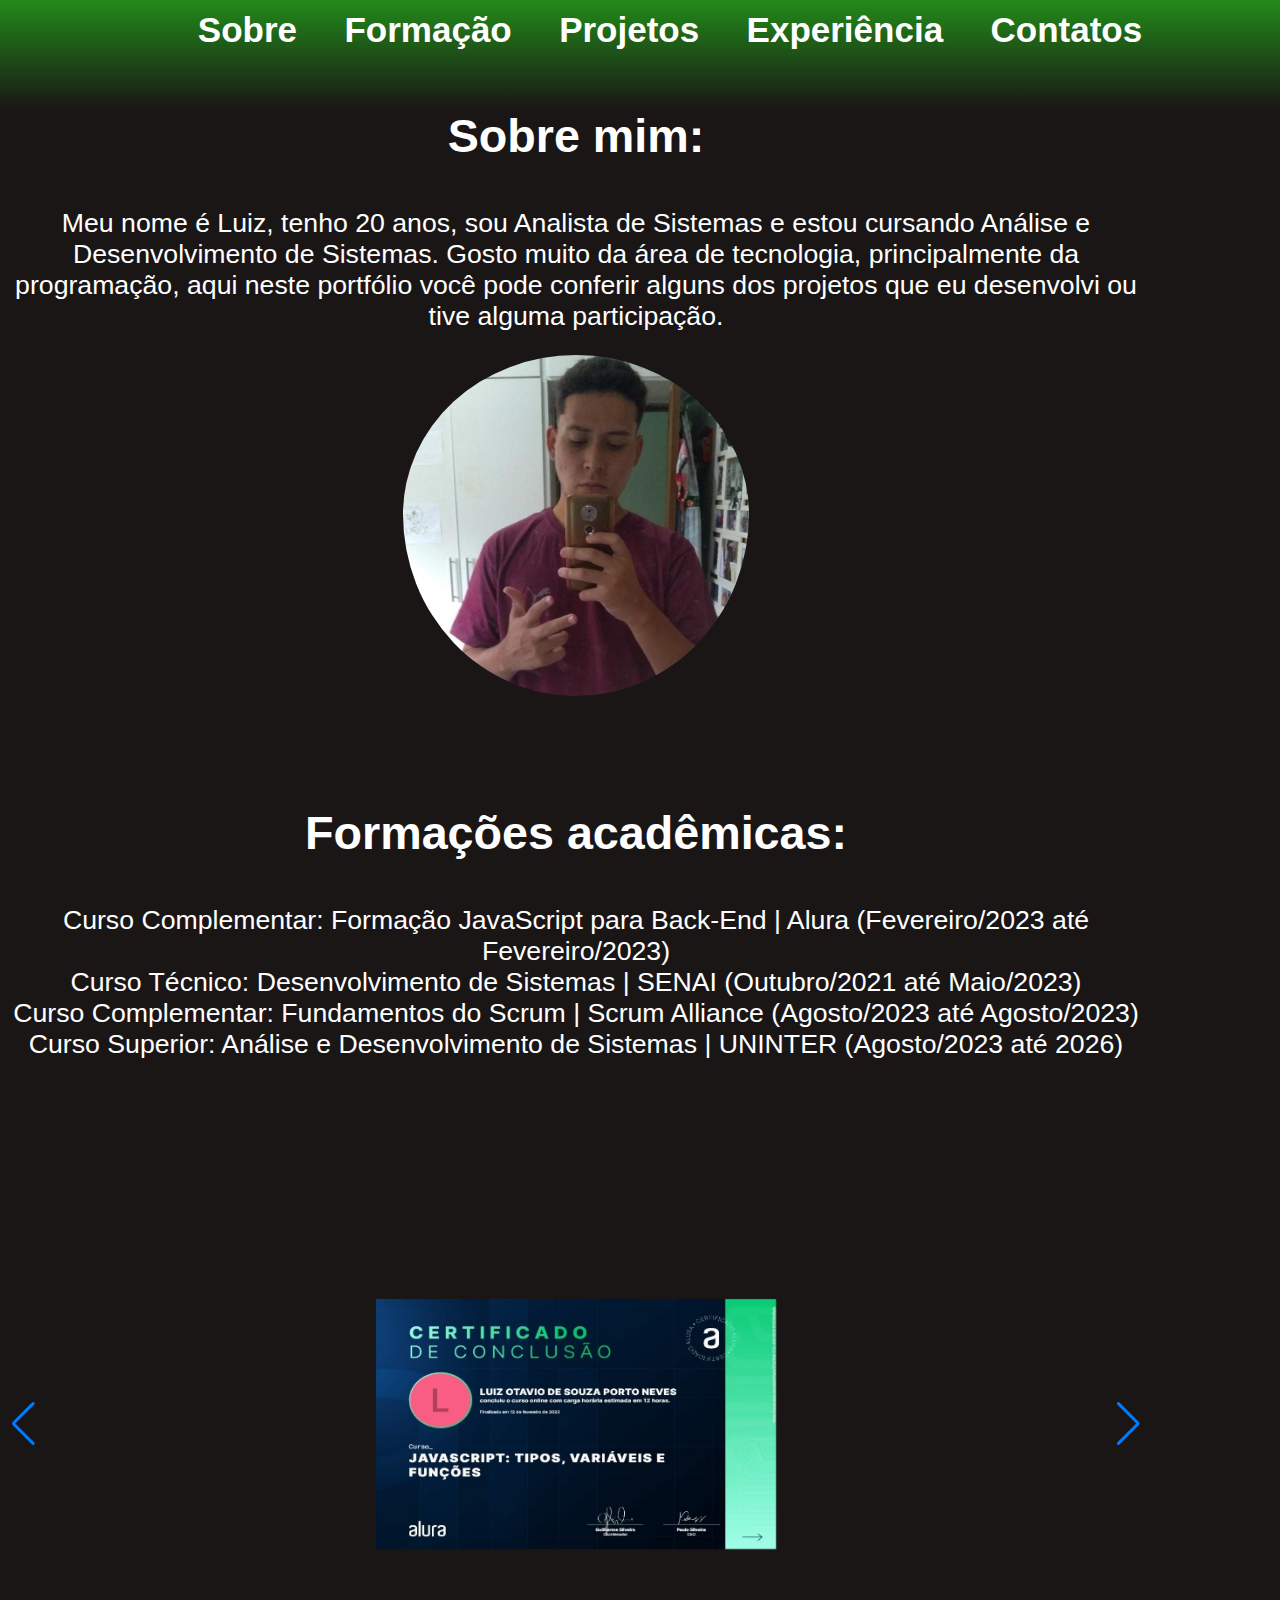
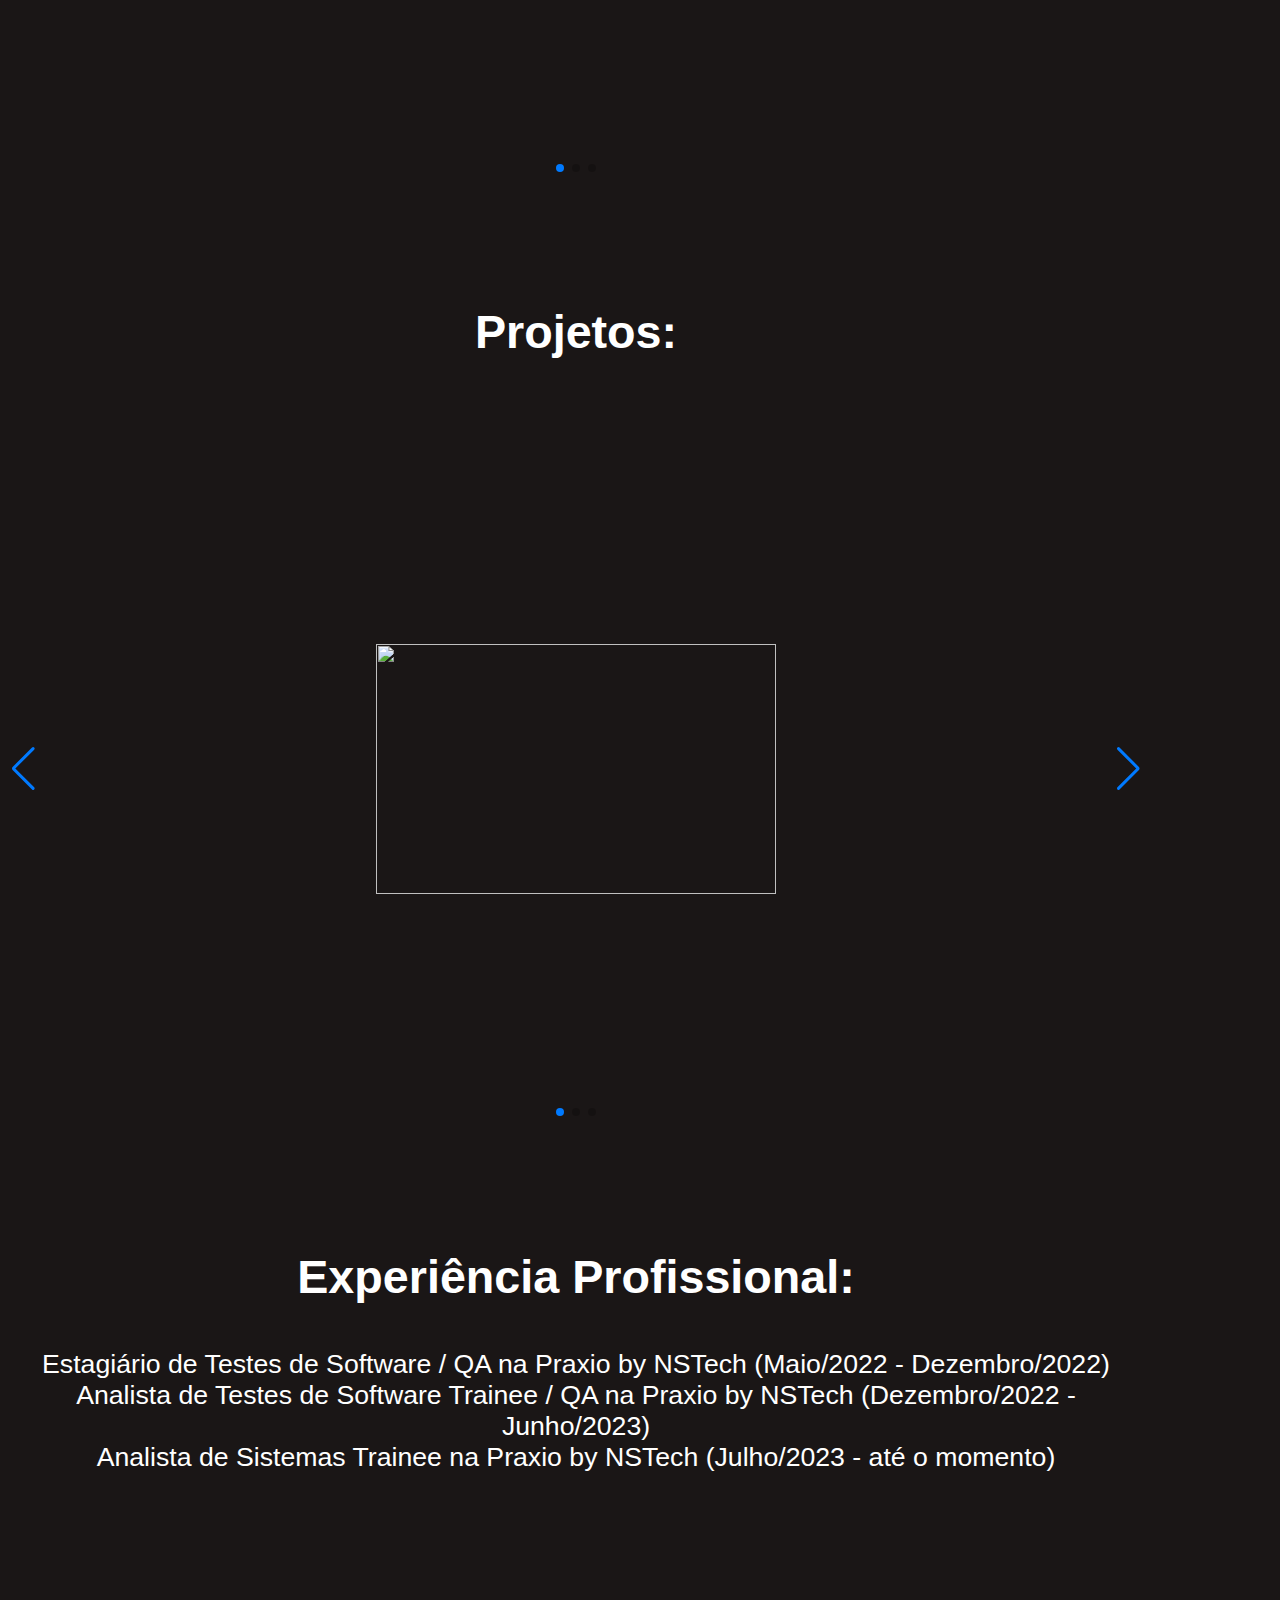
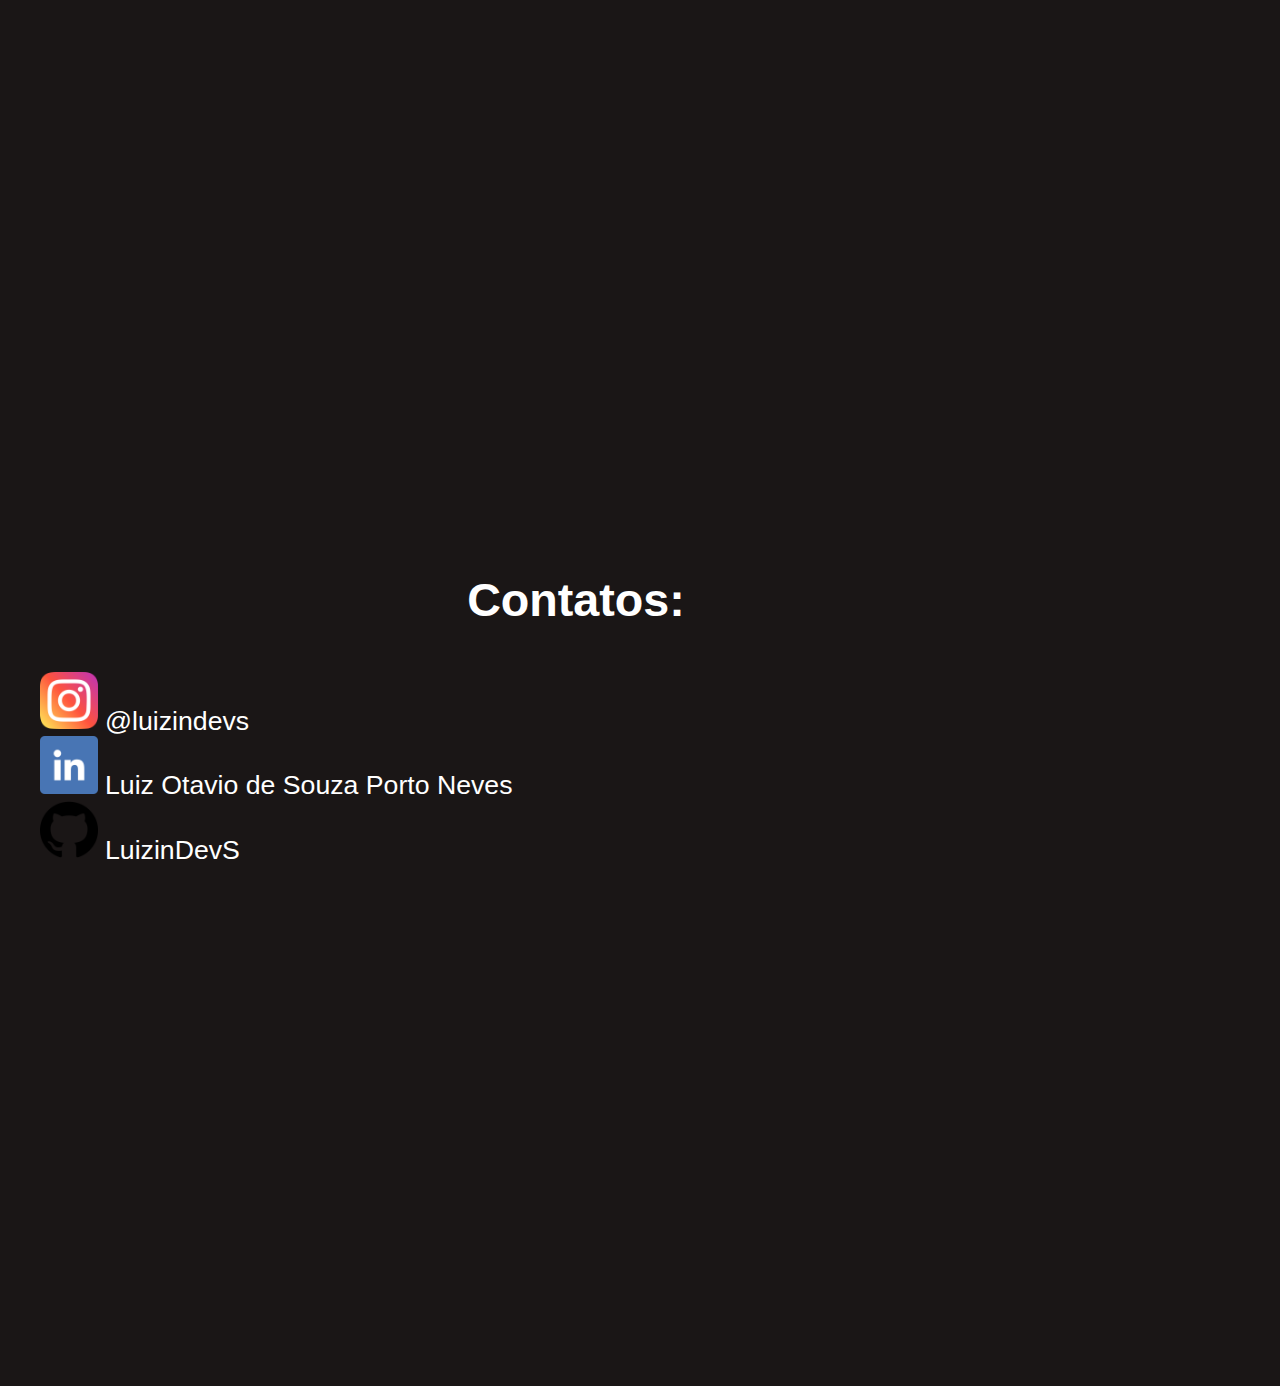
==== commit c874bdc9: "fix: correção nas imagens dos carrouseis que não estavam carregando corretamente" ====
--- a/src/index.html
+++ b/src/index.html
@@ -24,7 +24,7 @@
                 Análise e Desenvolvimento de Sistemas. Gosto muito da área de tecnologia, principalmente da programação, 
                 aqui neste portfólio você pode conferir alguns dos projetos que eu desenvolvi ou tive alguma participação.
             </p>
-            <img src="..\src\assets\foto_padrao.jpeg" alt="Uma foto minha">
+            <img src="..\assets\foto_padrao.jpeg" alt="Uma foto minha">
         </div>
     </section>
 
@@ -39,13 +39,13 @@
         <div class="swiper">
             <div class="swiper-wrapper">
                 <div class="swiper-slide">
-                    <img src="..\src\assets\Fundamentos_JavaScript_Alura.jpg" alt="Certificado de Conclusão do Curso de Fundamentos do JavaScript da Alura">
+                    <img src="..\assets\Fundamentos_JavaScript_Alura.jpg" alt="Certificado de Conclusão do Curso de Fundamentos do JavaScript da Alura">
                 </div>
                 <div class="swiper-slide">
-                    <img src="..\src\assets\Arrays_JavaScript_Alura.jpg" alt="Certificado de Conclusão do Curso 'JavaScript: Programação Orientada a Objetos da Alura' ">
+                    <img src="..\assets\Arrays_JavaScript_Alura.jpg" alt="Certificado de Conclusão do Curso 'JavaScript: Programação Orientada a Objetos da Alura' ">
                 </div>
                 <div class="swiper-slide">
-                    <img src="..\src\assets\Objetos_JavaScript_Alura.jpg" alt="Certificado de Conclusão do Curso de Objetos do JavaScript da Alura">
+                    <img src="..\assets\Objetos_JavaScript_Alura.jpg" alt="Certificado de Conclusão do Curso de Objetos do JavaScript da Alura">
                 </div>
             </div>
             <div class="swiper-button-next"></div>
@@ -72,13 +72,13 @@
         <div class="swiper">
             <div class="swiper-wrapper">
                 <div class="swiper-slide">
-                    <img src="..\src\assets\cassino.jpg" alt="">
+                    <img src="..\assets\cassino.jpg" alt="">
                 </div>
                 <div class="swiper-slide">
-                    <img src="..\src\assets\portfolio.jpg" alt="">
+                    <img src="..\assets\portfolio.jpg" alt="">
                 </div>
                 <div class="swiper-slide">
-                    <img src="..\src\assets\bibliotec.png" alt="">
+                    <img src="..\assets\bibliotec.png" alt="">
                 </div>
             </div>
             <div class="swiper-button-next"></div>
@@ -114,17 +114,17 @@
         <div id="contatosConteudo"> 
             <ul>
                 <a href="https://www.instagram.com/luizindevs/" name="instagram" target="_blank">
-                    <img src="..\src\assets\instagram.png"> @luizindevs
+                    <img src="..\assets\instagram.png"> @luizindevs
                 </a>
             </ul>       
             <ul>
                 <a href="https://www.linkedin.com/in/luiz-ot%C3%A1vio-de-souza-porto-neves-970963236/" name="linkedin" target="_blank">
-                    <img src="..\src\assets\linkedin.png"> Luiz Otavio de Souza Porto Neves
+                    <img src="..\assets\linkedin.png"> Luiz Otavio de Souza Porto Neves
                 </a>
             </ul>
             <ul>
                 <a href="https://github.com/LuizinDevS" name="github" target="_blank">
-                    <img src="..\src\assets\github-logo.png"> LuizinDevS
+                    <img src="..\assets\github-logo.png"> LuizinDevS
                 </a>
             </ul>
     </section>
--- a/src/styles.css
+++ b/src/styles.css
@@ -0,0 +1,186 @@
+*{
+    text-decoration: none;
+    margin: 0;
+    color: white;
+}
+
+
+body{
+    background-color: #1a1616;
+    font-family: 'Segoe UI', Tahoma, Geneva, Verdana, sans-serif;
+    font-size: 20pt;
+    width: 100%;
+    overflow-x: hidden; 
+}
+
+section{
+    padding-top: 2%;
+    display: inline-block;
+    align-items: center;
+    width: 100%;
+    text-align: center;
+}
+
+h1{
+    padding-top: 7.5%;
+    padding-bottom: 5vh;
+    text-align: center;
+    font-size: 35pt;
+}
+
+#menu{
+    position: fixed;
+    top: 0;
+    left: 0;
+    height: 10%;
+    width: 100%;
+    display: block;
+    text-align: center;
+    justify-self: center;
+    padding: 10px;
+    background-color: #111;
+    background-image: linear-gradient(180deg, #228A19, #1a1616);
+    z-index: 2;
+}
+
+#menu ul{
+    display: inline-flex;
+    font-size: 35px;
+    font-weight: bold;
+    color: #ffffff;
+}
+
+#menu a:hover{
+    color: red;
+}
+
+.sobreConteudo{
+    display: flex;
+    flex-direction: column;
+    align-items: center;
+}
+
+#sobre img{
+    padding-top: 2%;
+    width: 30%;
+    height: 30%;
+    border-radius: 100%;
+    border: 5px;
+    border-color: aqua;
+    
+}
+
+#formacao{
+    padding-top: 2%;
+    height: 90vh;
+    width: 90vw;
+}
+
+.swiper{
+    height: 90%;
+    width: 100%;
+}
+
+.swiper-slide{
+    text-align: center;
+    display: flex;
+    align-items: center;
+    justify-content: center;
+}
+
+.swiper-slide img{
+    width: 400px;
+    height: 250px;
+}
+
+#projetos{
+    width: 100%;
+    height: 90vh;
+}
+
+#experiencia{
+    width: 100%;
+    height: 100vh;
+}
+
+#contatos{
+    width: 100%;
+    height: 100vh;
+}
+
+#contatosConteudo ul{
+    width: 100%;
+    display: flex;
+    flex-direction: column;
+    text-align: left;
+    vertical-align: middle;
+}
+
+#contatos ul img{
+    width: 5%;
+    height: 5%;
+}
+
+@media(max-width: 1920px){
+    body{
+        width: 90%;
+        height: auto;
+    }
+}
+
+@media(max-width: 1680px){
+    body{
+        width: 90%;;
+        height: auto;
+    }
+}
+
+@media(max-width: 1600px){
+    body{
+        width: 90%;;
+        height: auto;    
+    }
+}
+
+@media(max-width: 1440px){
+    body{
+        width: 90%;;
+        height: auto;
+    }
+}
+
+@media(max-width: 1376px){
+    body{
+        width: 90%;;
+        height: auto;
+    }
+}
+
+@media(max-width: 1280px){
+    bod{
+        width: 90%;;
+        height: auto;
+    }
+}
+
+@media(max-width: 720px){
+    body{
+        width: 90%;;
+        height: auto;
+    }
+}
+
+@media(max-width: 480px){
+    body{
+        width: 90%;;
+        height: auto;
+    }
+}
+
+@media(max-width: 360px){
+    body{
+        width: 90%;
+        height: auto;
+    }
+}
+
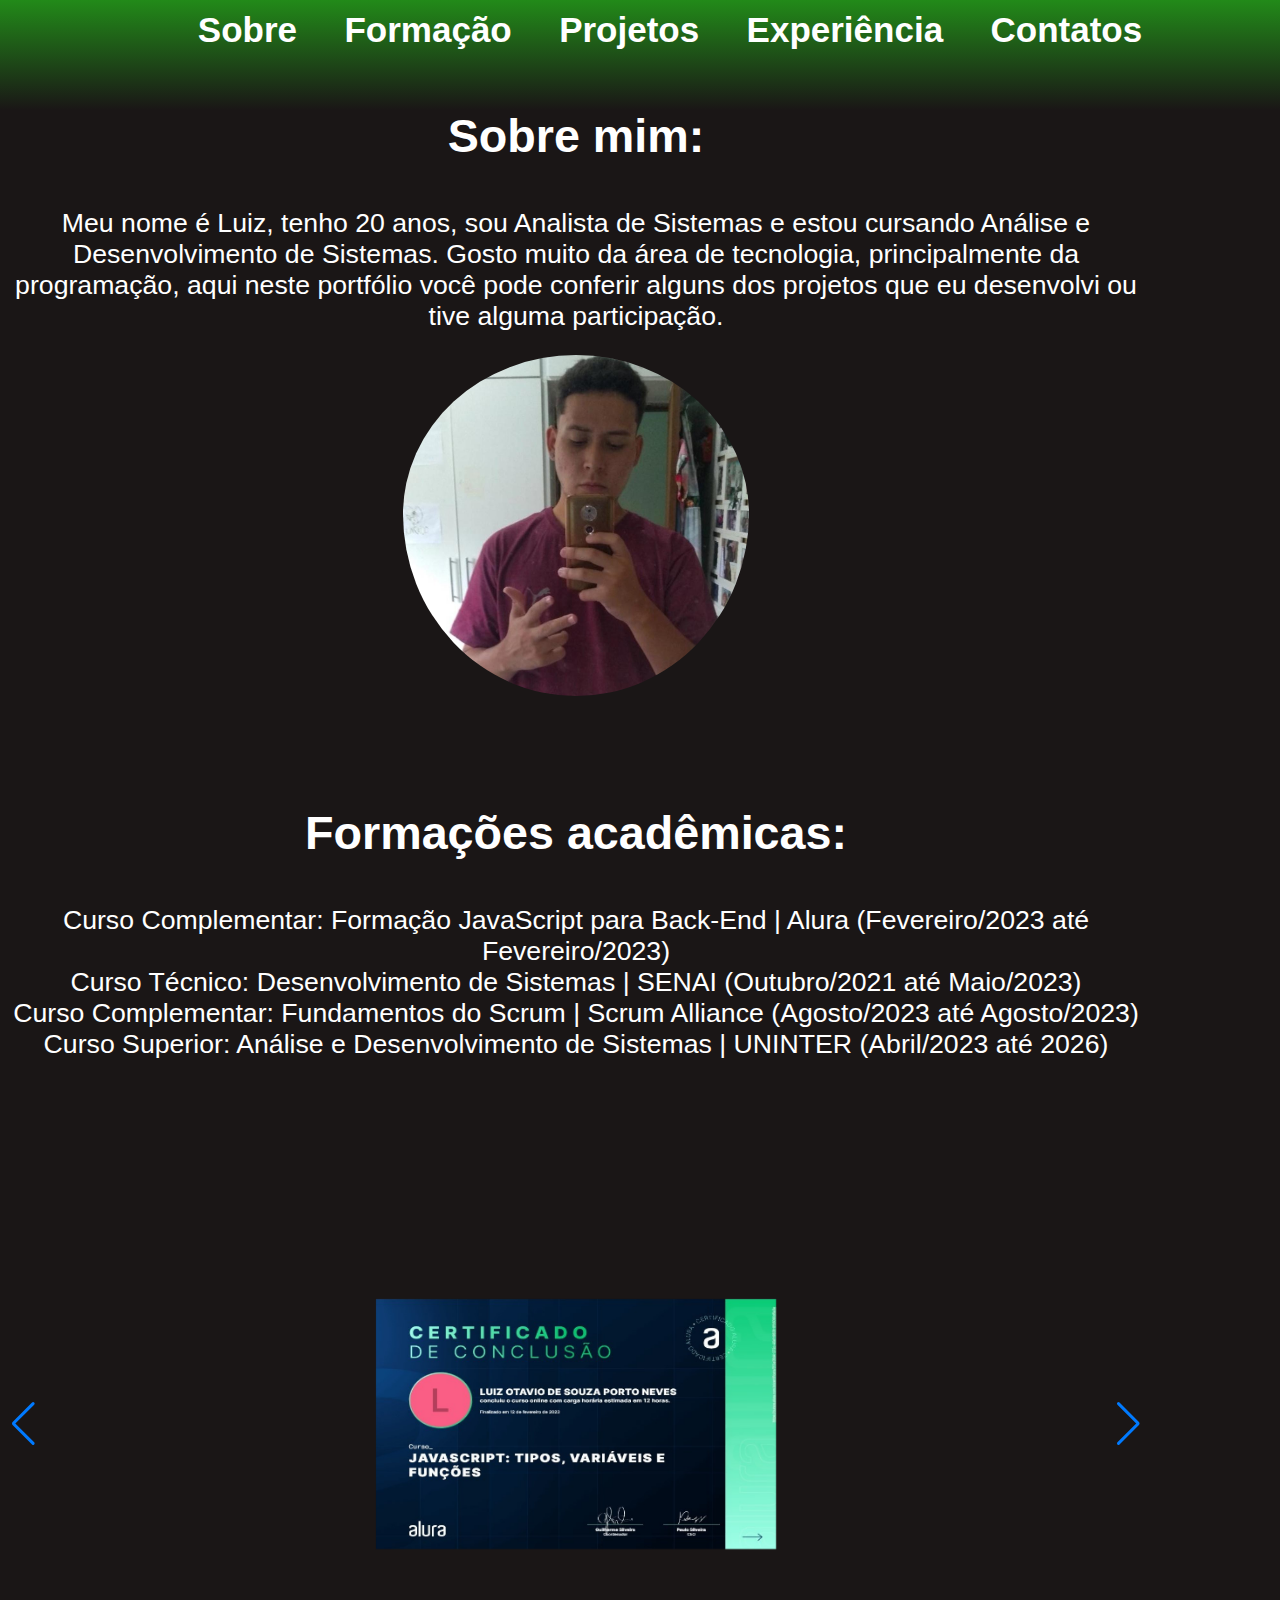
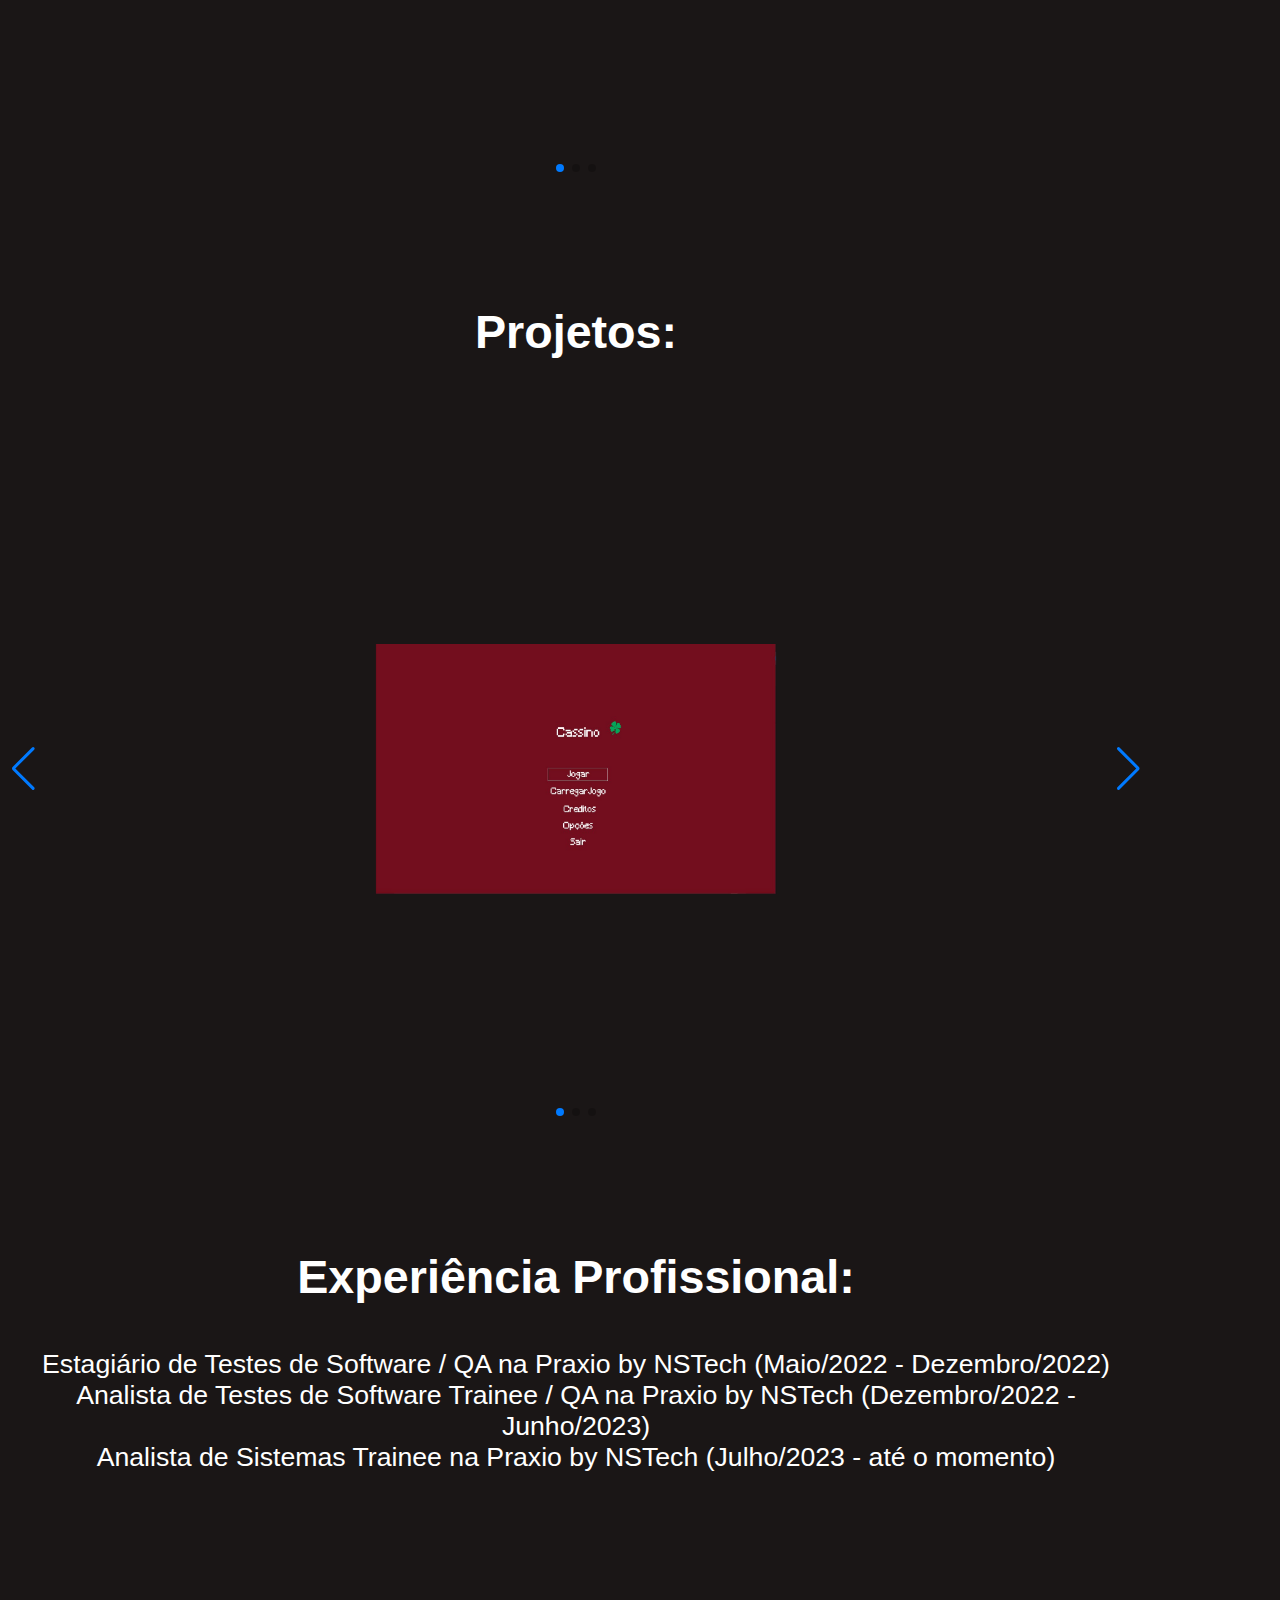
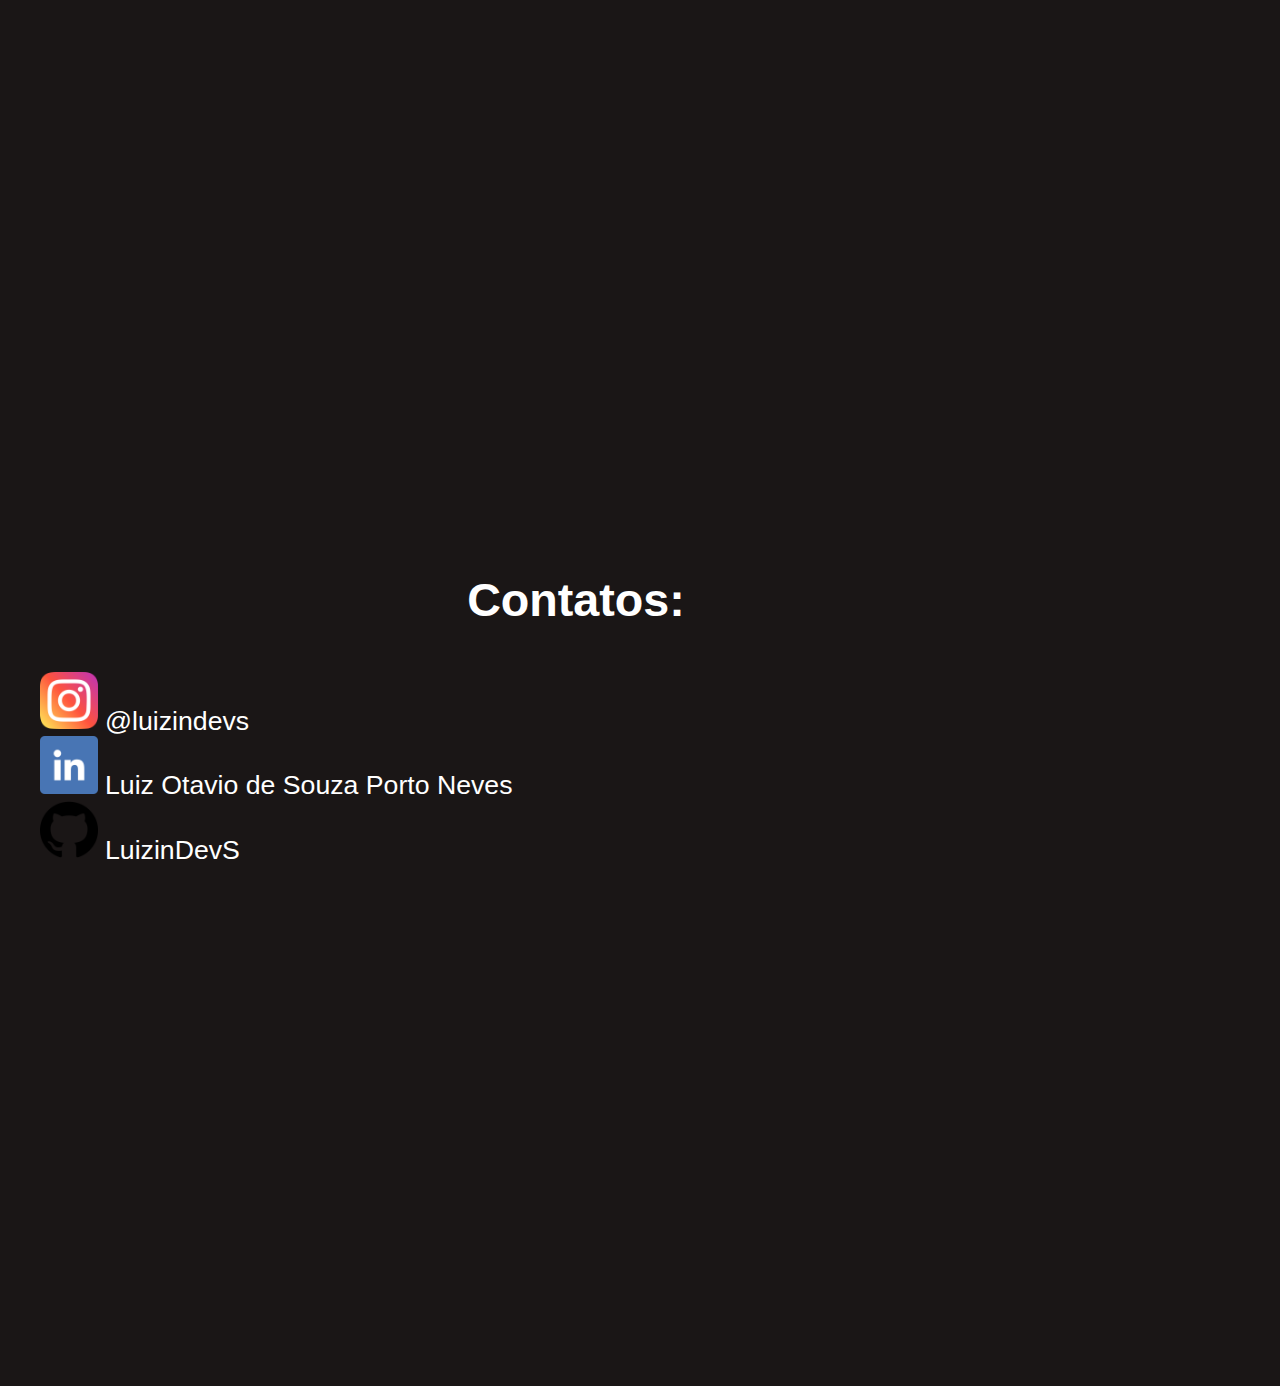
==== commit 91df71e6: "fix: ajustando estrutura de pastas e removendo js não utilizado" ====
--- a/src/index.html
+++ b/src/index.html
@@ -5,7 +5,6 @@
     <meta name="viewport" content="width=device-width, initial-scale=1.0">
     <link rel="stylesheet" type="text/css" href="styles.css">
     <link rel="stylesheet" href="https://cdn.jsdelivr.net/npm/swiper@8/swiper-bundle.min.css"/>
-    <script src="scripts.js"></script>
     <title>Portfólio</title>
 </head>
 <body>
@@ -34,7 +33,7 @@
             <li>Curso Complementar: Formação JavaScript para Back-End | Alura (Fevereiro/2023 até Fevereiro/2023)</li>
             <li>Curso Técnico: Desenvolvimento de Sistemas | SENAI (Outubro/2021 até Maio/2023)</li>
             <li>Curso Complementar: Fundamentos do Scrum | Scrum Alliance (Agosto/2023 até Agosto/2023)</li>
-            <li>Curso Superior: Análise e Desenvolvimento de Sistemas | UNINTER (Agosto/2023 até 2026)</li>
+            <li>Curso Superior: Análise e Desenvolvimento de Sistemas | UNINTER (Abril/2023 até 2026)</li>
         </div>
         <div class="swiper">
             <div class="swiper-wrapper">
